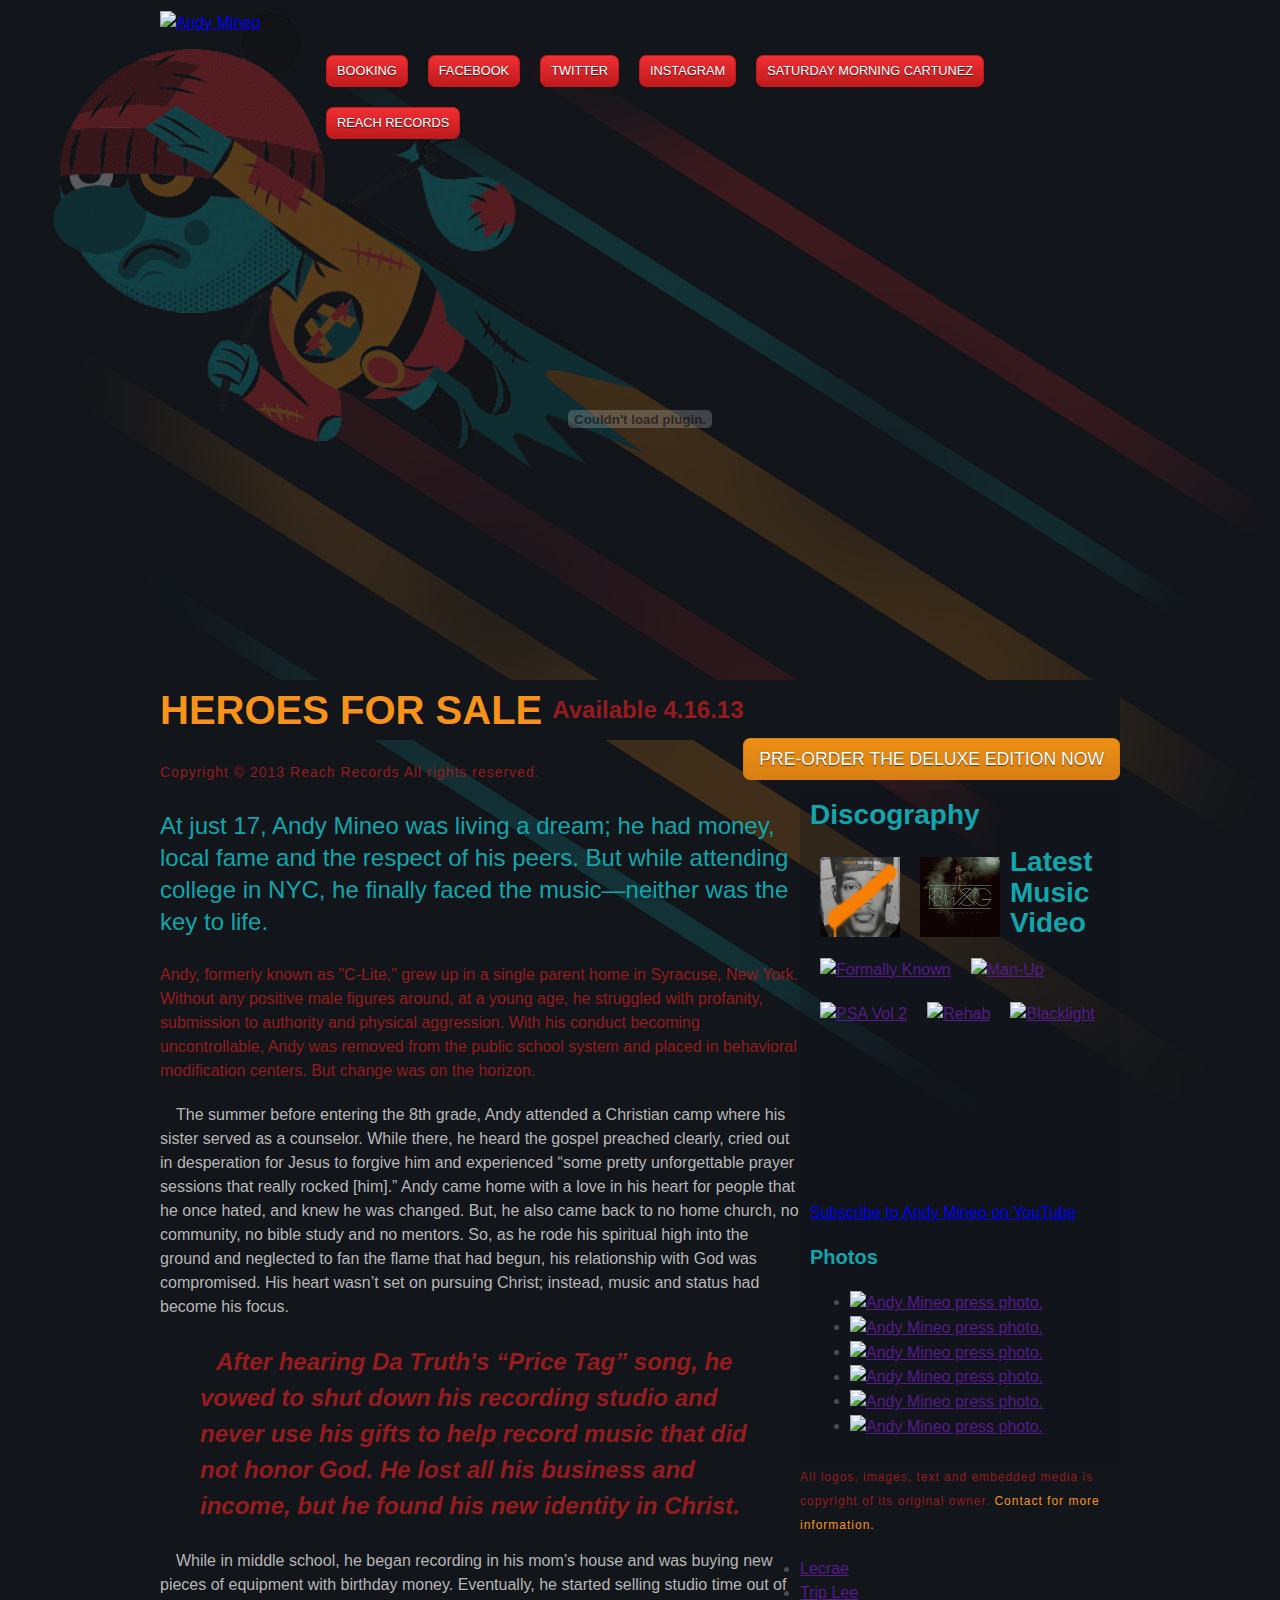
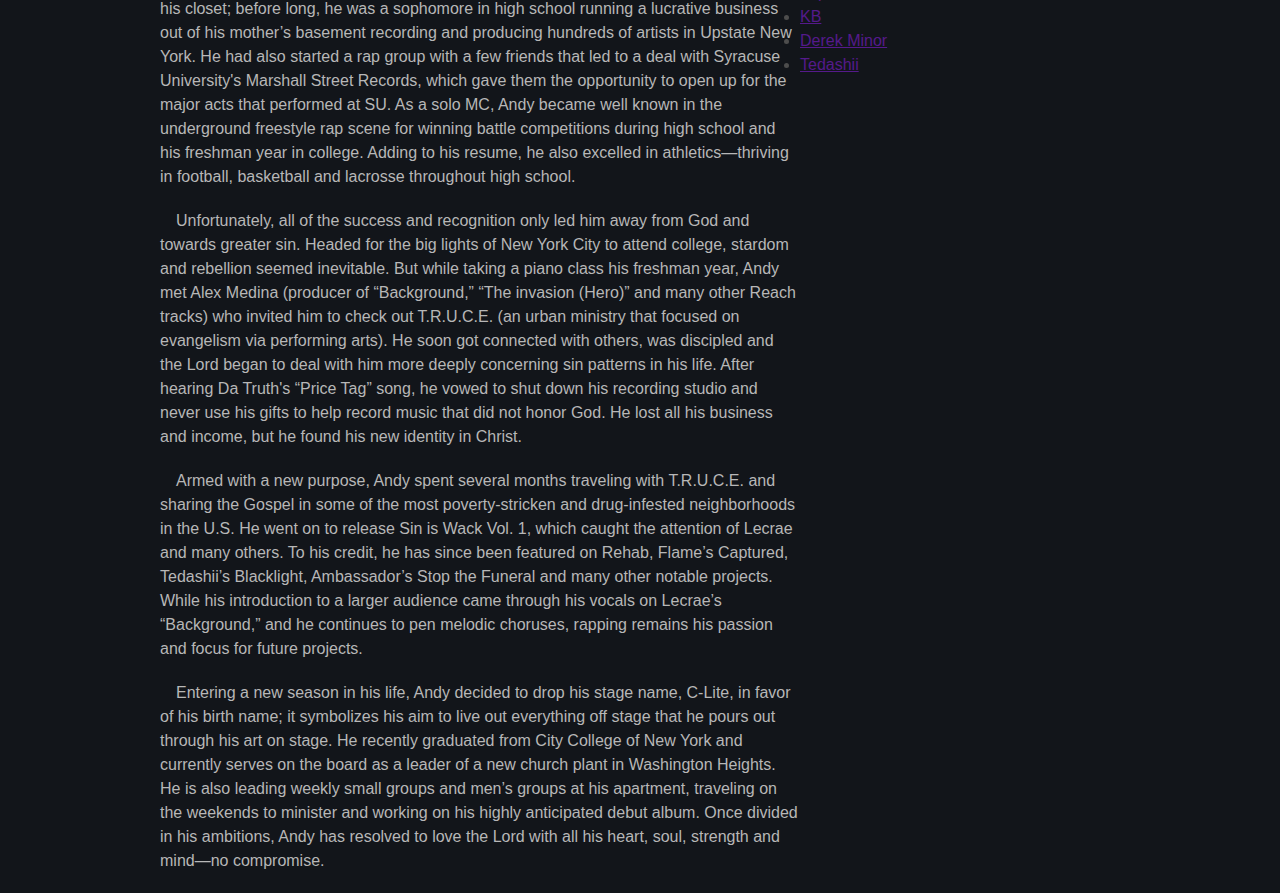
==== index.html @ e33ee9c9 "Shrank discography IMG size to 80px" ====
<!DOCTYPE html>
    <head lang="en">
        <meta charset="utf-8">
        <title>Heroes For Sale - Pre-Order Now</title>
        <meta name="description" content="Andy Mineo's debut album 'Heroes For Sale' drops April 16, and you can pre-order now.">
        <link rel="stylesheet" href="css/normalize.css">
        <link rel="stylesheet" href="css/main.css">
    </head>
    <body>
    <div id="mainContent">
    	<header>
    		<a href="#" title="Andy Mineo x Heroes For Sale" class="logo"><img src="images/hero-shield-logo.png" width="150px" height="112px" alt="Andy Mineo" /></a>
    		<nav>
    			<ul>
    				<li><a href="" title="">Booking</a></li>
    				<li><a href="" title="">Facebook</a></li>
    				<li><a href="" title="">Twitter</a></li>
    				<li><a href="" title="">Instagram</a></li> 
    				<li><a href="" title="">Saturday Morning Cartunez</a></li>
    				<li><a href="" title="">Reach Records</a></li>
    			</ul>
    		</nav>
    	</header>
    	<div id="promoVid">
    		<object width="960" height="540"><param name="movie" value="http://www.youtube.com/v/auCExCrD9qk?hl=en_US&amp;version=3&amp;rel=0"></param><param name="allowFullScreen" value="true"></param><param name="allowscriptaccess" value="always"></param><embed src="http://www.youtube.com/v/auCExCrD9qk?hl=en_US&amp;version=3&amp;rel=0" type="application/x-shockwave-flash" width="960" height="540" allowscriptaccess="always" allowfullscreen="true"></embed></object>
    	</div>
    	<section id="buyNow">
    		<h1>Heroes For Sale</h1>
    		<h4>Available 4.16.13</h4>
    		<aside id="cta">
    			<a href="#" title="Pre-order Now">Pre-order the Deluxe Edition Now</a>	
    		</aside>
    	</section>
    	<article id="bodyContent">
    		<aside><p class="intro">At just 17, Andy Mineo was living a dream; he had money, local fame and the respect of his peers. But while attending college in NYC, he finally faced the music—neither was the key to life.</p></aside>
    		<p class="first">Andy, formerly known as "C-Lite," grew up in a single parent home in Syracuse, New York. Without any positive male figures around, at a young age, he struggled with profanity, submission to authority and physical aggression. With his conduct becoming uncontrollable, Andy was removed from the public school system and placed in behavioral modification centers. But change was on the horizon.</p>
    		<p>The summer before entering the 8th grade, Andy attended a Christian camp where his sister served as a counselor.  While there, he heard the gospel preached clearly, cried out in desperation for Jesus to forgive him and experienced “some pretty unforgettable prayer sessions that really rocked [him].” Andy came home with a love in his heart for people that he once hated, and knew he was changed. But, he also came back to no home church, no community, no bible study and no mentors. So, as he rode his spiritual high into the ground and neglected to fan the flame that had begun, his relationship with God was compromised.  His heart wasn’t set on pursuing Christ; instead, music and status had become his focus.</p>
    		<aside><blockquote>After hearing Da Truth's “Price Tag” song, he vowed to shut down his recording studio and never use his gifts to help record music that did not honor God. He lost all his business and income, but he found his new identity in Christ.</blockquote></aside>
    		<p>While in middle school, he began recording in his mom’s house and was buying new pieces of equipment with birthday money. Eventually, he started selling studio time out of his closet; before long, he was a sophomore in high school running a lucrative business out of his mother’s basement recording and producing hundreds of artists in Upstate New York. He had also started a rap group with a few friends that led to a deal with Syracuse University's Marshall Street Records, which gave them the opportunity to open up for the major acts that performed at SU. As a solo MC, Andy became well known in the underground freestyle rap scene for winning battle competitions during high school and his freshman year in college. Adding to his resume, he also excelled in athletics—thriving in football, basketball and lacrosse throughout high school.</p>
    		<p>Unfortunately, all of the success and recognition only led him away from God and towards greater sin. Headed for the big lights of New York City to attend college, stardom and rebellion seemed inevitable. But while taking a piano class his freshman year, Andy met Alex Medina (producer of “Background,” “The invasion (Hero)” and many other Reach tracks) who invited him to check out T.R.U.C.E. (an urban ministry that focused on evangelism via performing arts). He soon got connected with others, was discipled and the Lord began to deal with him more deeply concerning sin patterns in his life. After hearing Da Truth's “Price Tag” song, he vowed to shut down his recording studio and never use his gifts to help record music that did not honor God. He lost all his business and income, but he found his new identity in Christ.</p>
    		<p>Armed with a new purpose, Andy spent several months traveling with T.R.U.C.E. and sharing the Gospel in some of the most poverty-stricken and drug-infested neighborhoods in the U.S. He went on to release Sin is Wack Vol. 1, which caught the attention of Lecrae and many others. To his credit, he has since been featured on Rehab, Flame’s Captured, Tedashii’s Blacklight, Ambassador’s Stop the Funeral and many other notable projects. While his introduction to a larger audience came through his vocals on Lecrae’s “Background,” and he continues to pen melodic choruses, rapping remains his passion and focus for future projects.</p>
    		<p>Entering a new season in his life, Andy decided to drop his stage name, C-Lite, in favor of his birth name; it symbolizes his aim to live out everything off stage that he pours out through his art on stage. He recently graduated from City College of New York and currently serves on the board as a leader of a new church plant in Washington Heights. He is also leading weekly small groups and men’s groups at his apartment, traveling on the weekends to minister and working on his highly anticipated debut album. Once divided in his ambitions, Andy has resolved to love the Lord with all his heart, soul, strength and mind—no compromise.</p>
    	</article>
    	<aside id="sidebar">
    		<div id="discography">
    			<h3>Discography</h3>
				<ul>
					<li><a href="" title=""><img src="images/disco/good-life-trip-lee.jpg" alt="The Good Life" title="Trip Lee - The Good Life" width="80" /></a></li>
					<li><a href="" title=""><img src="images/disco/weight-glory-kb.jpg" alt="Weight &amp; Glory" title="KB - Weight &amp; Glory" width="80" /></a></li>
					<li><a href="" title=""><img src="images/disco/formally-known-andy-mineo.jpg" alt="Formally Known" title="Andy Mineo - Formally Known" width="80" /></a></li>
					<li><a href="" title=""><img src="images/disco/manup-116.jpg" alt="Man-Up" title="116 - Man-Up" width="80" /></a></li>
					<li><a href="" title=""><img src="images/disco/psa2-pro.jpg" alt="PSA Vol 2" title="PRo - PSA Vol 2" width="80" /></a></li>
					<li><a href="" title=""><img src="images/disco/rehab-deluxe-lecrae.jpg" alt="Rehab" title="Lecrae - Rehab" width="80" /></a></li>
					<li><a href="" title=""><img src="images/disco/tedashii-blacklight.jpg" alt="Blacklight" title="Tedashii - Blacklight" width="80" /></a></li>
				</ul>
    		</div>
    		<div id="videos">
    			<h3>Latest Music Video</h3>
					<iframe width="280" height="158" src="http://www.youtube.com/embed/qfmy4j5D5Tc?rel=0" frameborder="0" allowfullscreen></iframe>
				<a href="#" title="Subscribe to Andy Mineo on YouTube">Subscribe to Andy Mineo on YouTube</a>
    		</div>
    		<div id="gallery">
    			<h5>Photos</h5>
				<ul>
					<li><a href="" title=""><img src="images/photos/andy-mineo-001.jpg" alt="Andy Mineo press photo." title="Andy Mineo press photo." width="100" /></a></li>
					<li><a href="" title=""><img src="images/photos/andy-mineo-002.jpg" alt="Andy Mineo press photo." title="Andy Mineo press photo." width="100" /></a></li>
					<li><a href="" title=""><img src="images/photos/andy-mineo-003.jpg" alt="Andy Mineo press photo." title="Andy Mineo press photo." width="100" /></a></li>
					<li><a href="" title=""><img src="images/photos/andy-mineo-004.jpg" alt="Andy Mineo press photo." title="Andy Mineo press photo." width="100" /></a></li>
					<li><a href="" title=""><img src="images/photos/andy-mineo-005.jpg" alt="Andy Mineo press photo." title="Andy Mineo press photo." width="100" /></a></li>
					<li><a href="" title=""><img src="images/photos/andy-mineo-006.jpg" alt="Andy Mineo press photo." title="Andy Mineo press photo." width="100" /></a></li>
				</ul>
    		</div>
    	</aside>
    	<footer>
    		<p class="footer">Copyright &copy; 2013 Reach Records All rights reserved.</p>
    		<p class="footer credits">All logos, images, text and embedded media is copyright of its original owner. <a href="" title="">Contact for more information.</a></p>
    		<aside id="labelmates">
    			<ul>
    				<li><a href="" title="">Lecrae</a></li>
    				<li><a href="" title="">Trip Lee</a></li>
    				<li><a href="" title="">KB</a></li>
    				<li><a href="" title="">Derek Minor</a></li>
    				<li><a href="" title="">Tedashii</a></li>
    			</ul>
    		</aside>
    	</footer>
    </div>
    </body>
</html>
---- css/main.css ----
/*
 * HTML5 Boilerplate
 *
 * What follows is the result of much research on cross-browser styling.
 * Credit left inline and big thanks to Nicolas Gallagher, Jonathan Neal,
 * Kroc Camen, and the H5BP dev community and team.
 */

/* ==========================================================================
   Base styles: opinionated defaults
   ========================================================================== */

html,
button,
input,
select,
textarea {
    color: #222;
}

body {
    font-size: 1em;
    line-height: 1.4;
}

/*
 * Remove text-shadow in selection highlight: h5bp.com/i
 * These selection declarations have to be separate.
 * Customize the background color to match your design.
 */

::-moz-selection {
    background: #f79319;
    color: #fff;
    text-shadow: none;
}

::selection {
    background: #f79319;
    color: #fff;
    text-shadow: none;
}

/*
 * A better looking default horizontal rule
 */

hr {
    display: block;
    height: 1px;
    border: 0;
    border-top: 1px solid #ccc;
    margin: 1em 0;
    padding: 0;
}

/*
 * Remove the gap between images and the bottom of their containers: h5bp.com/i/440
 */

img {
    vertical-align: middle;
}

/*
 * Remove default fieldset styles.
 */

fieldset {
    border: 0;
    margin: 0;
    padding: 0;
}

/*
 * Allow only vertical resizing of textareas.
 */

textarea {
    resize: vertical;
}

/* ==========================================================================
   Chrome Frame prompt
   ========================================================================== */

.chromeframe {
    margin: 0.2em 0;
    background: #ccc;
    color: #000;
    padding: 0.2em 0;
}

/* ==========================================================================
   Author's custom styles
   ========================================================================== */

@import url(http://fonts.googleapis.com/css?family=Open+Sans:600italic,400,800,300,600,700);

/* ==========================================================================
   Main Styles (Body, H1, H2, H3, etc...)
   ========================================================================== */
   
body {
	font: normal 400 16px/24px 'Open Sans', Verdana, Arial, Helvetica, sans-serif;
    background: #12151a url('../images/bg.jpg') no-repeat left top;
    color: #4D4D4D;
}

blockquote {
    margin-bottom: 25px;
    margin-top: 25px;
    font-size: 24px;
    line-height: 36px;
    font-style: italic;
    font-weight: 600;
    text-align: left;
    text-indent: 16px;
    color: #941C1e;
}

h1 {
    font-size: 2.5em;
    line-height: 1.5em;
    margin-bottom: 20px;
    font-style: normal;
    font-weight: 800;
    text-transform: uppercase;
    color: #f79319;
    text-shadow: 0px 1px 1px rgba(0, 0, 0, 0.25);
}

h2 {
    margin-top: 20px;
    margin-bottom: 20px;
    font-size: 2em;
    line-height: 1.25em;
    letter-spacing: 0px;
    font-weight: 600;
    font-style: normal;
    color: #11a6ac;
}

h3 {
    font-style: normal;
    font-weight: 600;
    color: #11a6ac;
    font-size: 1.75em;
    line-height: 1.1em;
    margin-top: 20px;
    margin-bottom: 20px;
}

h4 {
    font-size: 1.5em;
    line-height: 1.5em;
    color: #11a6ac;
    font-weight: 600;
    font-style: normal;
}

h5 {
    font-weight: 600;
    font-style: normal;
    font-size: 1.25em;
    line-height: 1.25em;
    color: #11a6ac;
    margin-top: 20px;
    margin-bottom: 20px;
}

h6 {
    color: #11a6ac;
    font-size: 1.1em;
    line-height: 1.1em;
    margin-top: 20px;
    margin-bottom: 20px;
    font-weight: 600;
    font-style: normal;
}

p {
    margin-bottom: 20px;
    text-indent: 16px;
    font-style: normal;
    font-weight: 400;
    line-height: 24px;
    color: #b7b7b7;
    margin-top: 20px;
}

p a:link {
    text-decoration: none;
    color: #f79319;
}

p a:visited {
    color: #f79319;
}

p a:hover {
    color: #11a6ac;
}

p.intro {
    text-indent: 0px;
    margin-bottom: 25px;
    line-height: 32px;
    font-size: 24px;
    font-style: normal;
    font-weight: 300;
    letter-spacing: 0px;
    color: #11a6ac;
}

p.first {
    text-indent: 0px;
    font-style: normal;
    font-weight: 400;
    line-height: 24px;
    color: #941C1e;
}

p.footer {
    text-indent: 0px;
    margin-bottom: 20px;
    font-size: 14px;
    letter-spacing: 1px;
    color: #941C1e;
    font-style: normal;
    font-weight: 300;
}

p.credits {
	font-size: 12px;
}

/* ==========================================================================
   Header
   ========================================================================== */

header {
	height: 120px;
	padding: 10px 0;
}

.logo {
	width: 156px;
	height: 120px;
	display: block;
	float: left;
}

/* ==========================================================================
   Navigation
   ========================================================================== */

nav {
	font-size: .8em;
	display: block;
}

nav ul {
	margin: 35px 0;
}

nav li {
	float: left;
	margin: 10px;
	background: #000;
	border-radius: 7px;
}

nav li a {
	color: #fff;
	text-decoration: none;	
	text-transform: uppercase;
	text-shadow: 0px 1px 1px rgba(0, 0, 0, 0.6);
	display: block;
	height: 30px;
	line-height: 30px;
	text-align: center;
	padding: 0 10px;
	border: 1px solid #bf1a1d;
	-webkit-border-radius: 7px;
	-moz-border-radius: 7px;
	border-radius: 7px;
	background: #f02f34; /* Old browsers */
	background: -moz-linear-gradient(top,  #f02f34 0%, #bf1a1d 100%); /* FF3.6+ */
	background: -webkit-gradient(linear, left top, left bottom, color-stop(0%,#f02f34), color-stop(100%,#bf1a1d)); /* Chrome,Safari4+ */
	background: -webkit-linear-gradient(top,  #f02f34 0%,#bf1a1d 100%); /* Chrome10+,Safari5.1+ */
	background: -o-linear-gradient(top,  #f02f34 0%,#bf1a1d 100%); /* Opera 11.10+ */
	background: -ms-linear-gradient(top,  #f02f34 0%,#bf1a1d 100%); /* IE10+ */
	background: linear-gradient(to bottom,  #f02f34 0%,#bf1a1d 100%); /* W3C */
	filter: progid:DXImageTransform.Microsoft.gradient( startColorstr='#f02f34', endColorstr='#bf1a1d',GradientType=0 ); /* IE6-9 */

}

nav li a:hover {
	text-shadow: 0px -1px 1px rgba(0, 0, 0, 0.6);
	background: #bf1a1d; /* Old browsers */
	background: -moz-linear-gradient(top,  #bf1a1d 0%, #f02f34 100%); /* FF3.6+ */
	background: -webkit-gradient(linear, left top, left bottom, color-stop(0%,#bf1a1d), color-stop(100%,#f02f34)); /* Chrome,Safari4+ */
	background: -webkit-linear-gradient(top,  #bf1a1d 0%,#f02f34 100%); /* Chrome10+,Safari5.1+ */
	background: -o-linear-gradient(top,  #bf1a1d 0%,#f02f34 100%); /* Opera 11.10+ */
	background: -ms-linear-gradient(top,  #bf1a1d 0%,#f02f34 100%); /* IE10+ */
	background: linear-gradient(to bottom,  #bf1a1d 0%,#f02f34 100%); /* W3C */
	filter: progid:DXImageTransform.Microsoft.gradient( startColorstr='#bf1a1d', endColorstr='#f02f34',GradientType=0 ); /* IE6-9 */
}

/* ==========================================================================
   Body Content
   ========================================================================== */

#promoVid {
	width: 960px;
	height: 540px;
}

#mainContent {
	width: 960px;
	margin: auto;
}

#buyNow {
	width: 960px;
	position: relative;
	height: 60px;
	background: #12151a;
}

#buyNow h1 {
    display: block;
	position: relative;
	float: left;
	margin: 0;
}

#buyNow h4 {
    display: inline-block;
	position: relative;
	color: #941C1e;
	line-height: 1.5em;
	margin: 12px 0 0 10px;
}

#cta {
	display: inline-block;
	float: right;
	margin: 10px 0;
}

#cta a {
	color: #fff;
	font-size: 1.1em;
	text-decoration: none;
	text-transform: uppercase;
	text-shadow: 0px 1px 1px rgba(0, 0, 0, 0.6);
	display: block;
	height: 30px;
	line-height: 30px;
	text-align: center;
	padding: 5px 15px;
	border: 1px solid #d87f13;
	-webkit-border-radius: 7px;
	-moz-border-radius: 7px;
	border-radius: 7px;
	background: #ed8f15; /* Old browsers */
	background: -moz-linear-gradient(top,  #ed8f15 0%, #d87f13 100%); /* FF3.6+ */
	background: -webkit-gradient(linear, left top, left bottom, color-stop(0%,#ed8f15), color-stop(100%,#d87f13)); /* Chrome,Safari4+ */
	background: -webkit-linear-gradient(top,  #ed8f15 0%,#d87f13 100%); /* Chrome10+,Safari5.1+ */
	background: -o-linear-gradient(top,  #ed8f15 0%,#d87f13 100%); /* Opera 11.10+ */
	background: -ms-linear-gradient(top,  #ed8f15 0%,#d87f13 100%); /* IE10+ */
	background: linear-gradient(to bottom,  #ed8f15 0%,#d87f13 100%); /* W3C */
	filter: progid:DXImageTransform.Microsoft.gradient( startColorstr='#ed8f15', endColorstr='#d87f13',GradientType=0 ); /* IE6-9 */
}

#cta a:hover {
	text-shadow: 0px -1px 1px rgba(0, 0, 0, 0.6);
	background: #d87f13; /* Old browsers */
	background: -moz-linear-gradient(top,  #d87f13 0%, #ed8f15 100%); /* FF3.6+ */
	background: -webkit-gradient(linear, left top, left bottom, color-stop(0%,#d87f13), color-stop(100%,#ed8f15)); /* Chrome,Safari4+ */
	background: -webkit-linear-gradient(top,  #d87f13 0%,#ed8f15 100%); /* Chrome10+,Safari5.1+ */
	background: -o-linear-gradient(top,  #d87f13 0%,#ed8f15 100%); /* Opera 11.10+ */
	background: -ms-linear-gradient(top,  #d87f13 0%,#ed8f15 100%); /* IE10+ */
	background: linear-gradient(to bottom,  #d87f13 0%,#ed8f15 100%); /* W3C */
	filter: progid:DXImageTransform.Microsoft.gradient( startColorstr='#d87f13', endColorstr='#ed8f15',GradientType=0 ); /* IE6-9 */
}

#bodyContent {
	width: 640px;
	float: left;
}

#sidebar {
	width: 300px;
float: right;
background: rgba(18, 21, 26, 0.3);
padding: 10px;
position: relative;
}

#sidebar h3 {
margin: 0;
}

#discography ul {
padding: 0;
}

#discography li {
list-style-type: none;
float: left;
padding: 10px;
}

/* ==========================================================================
   Footer
   ========================================================================== */
   
   

/* ==========================================================================
   Helper classes
   ========================================================================== */

/*
 * Image replacement
 */

.ir {
    background-color: transparent;
    border: 0;
    overflow: hidden;
    /* IE 6/7 fallback */
    *text-indent: -9999px;
}

.ir:before {
    content: "";
    display: block;
    width: 0;
    height: 100%;
}

/*
 * Hide from both screenreaders and browsers: h5bp.com/u
 */

.hidden {
    display: none !important;
    visibility: hidden;
}

/*
 * Hide only visually, but have it available for screenreaders: h5bp.com/v
 */

.visuallyhidden {
    border: 0;
    clip: rect(0 0 0 0);
    height: 1px;
    margin: -1px;
    overflow: hidden;
    padding: 0;
    position: absolute;
    width: 1px;
}

/*
 * Extends the .visuallyhidden class to allow the element to be focusable
 * when navigated to via the keyboard: h5bp.com/p
 */

.visuallyhidden.focusable:active,
.visuallyhidden.focusable:focus {
    clip: auto;
    height: auto;
    margin: 0;
    overflow: visible;
    position: static;
    width: auto;
}

/*
 * Hide visually and from screenreaders, but maintain layout
 */

.invisible {
    visibility: hidden;
}

/*
 * Clearfix: contain floats
 *
 * For modern browsers
 * 1. The space content is one way to avoid an Opera bug when the
 *    `contenteditable` attribute is included anywhere else in the document.
 *    Otherwise it causes space to appear at the top and bottom of elements
 *    that receive the `clearfix` class.
 * 2. The use of `table` rather than `block` is only necessary if using
 *    `:before` to contain the top-margins of child elements.
 */

.clearfix:before,
.clearfix:after {
    content: " "; /* 1 */
    display: table; /* 2 */
}

.clearfix:after {
    clear: both;
}

/*
 * For IE 6/7 only
 * Include this rule to trigger hasLayout and contain floats.
 */

.clearfix {
    *zoom: 1;
}

/* ==========================================================================
   EXAMPLE Media Queries for Responsive Design.
   Theses examples override the primary ('mobile first') styles.
   Modify as content requires.
   ========================================================================== */

@media only screen and (min-width: 35em) {
    /* Style adjustments for viewports that meet the condition */
}

@media only screen and (-webkit-min-device-pixel-ratio: 1.5),
       only screen and (min-resolution: 144dpi) {
    /* Style adjustments for high resolution devices */
}

/* ==========================================================================
   Print styles.
   Inlined to avoid required HTTP connection: h5bp.com/r
   ========================================================================== */

@media print {
    * {
        background: transparent !important;
        color: #000 !important; /* Black prints faster: h5bp.com/s */
        box-shadow: none !important;
        text-shadow: none !important;
    }

    a,
    a:visited {
        text-decoration: underline;
    }

    a[href]:after {
        content: " (" attr(href) ")";
    }

    abbr[title]:after {
        content: " (" attr(title) ")";
    }

    /*
     * Don't show links for images, or javascript/internal links
     */

    .ir a:after,
    a[href^="javascript:"]:after,
    a[href^="#"]:after {
        content: "";
    }

    pre,
    blockquote {
        border: 1px solid #999;
        page-break-inside: avoid;
    }

    thead {
        display: table-header-group; /* h5bp.com/t */
    }

    tr,
    img {
        page-break-inside: avoid;
    }

    img {
        max-width: 100% !important;
    }

    @page {
        margin: 0.5cm;
    }

    p,
    h2,
    h3 {
        orphans: 3;
        widows: 3;
    }

    h2,
    h3 {
        page-break-after: avoid;
    }
}
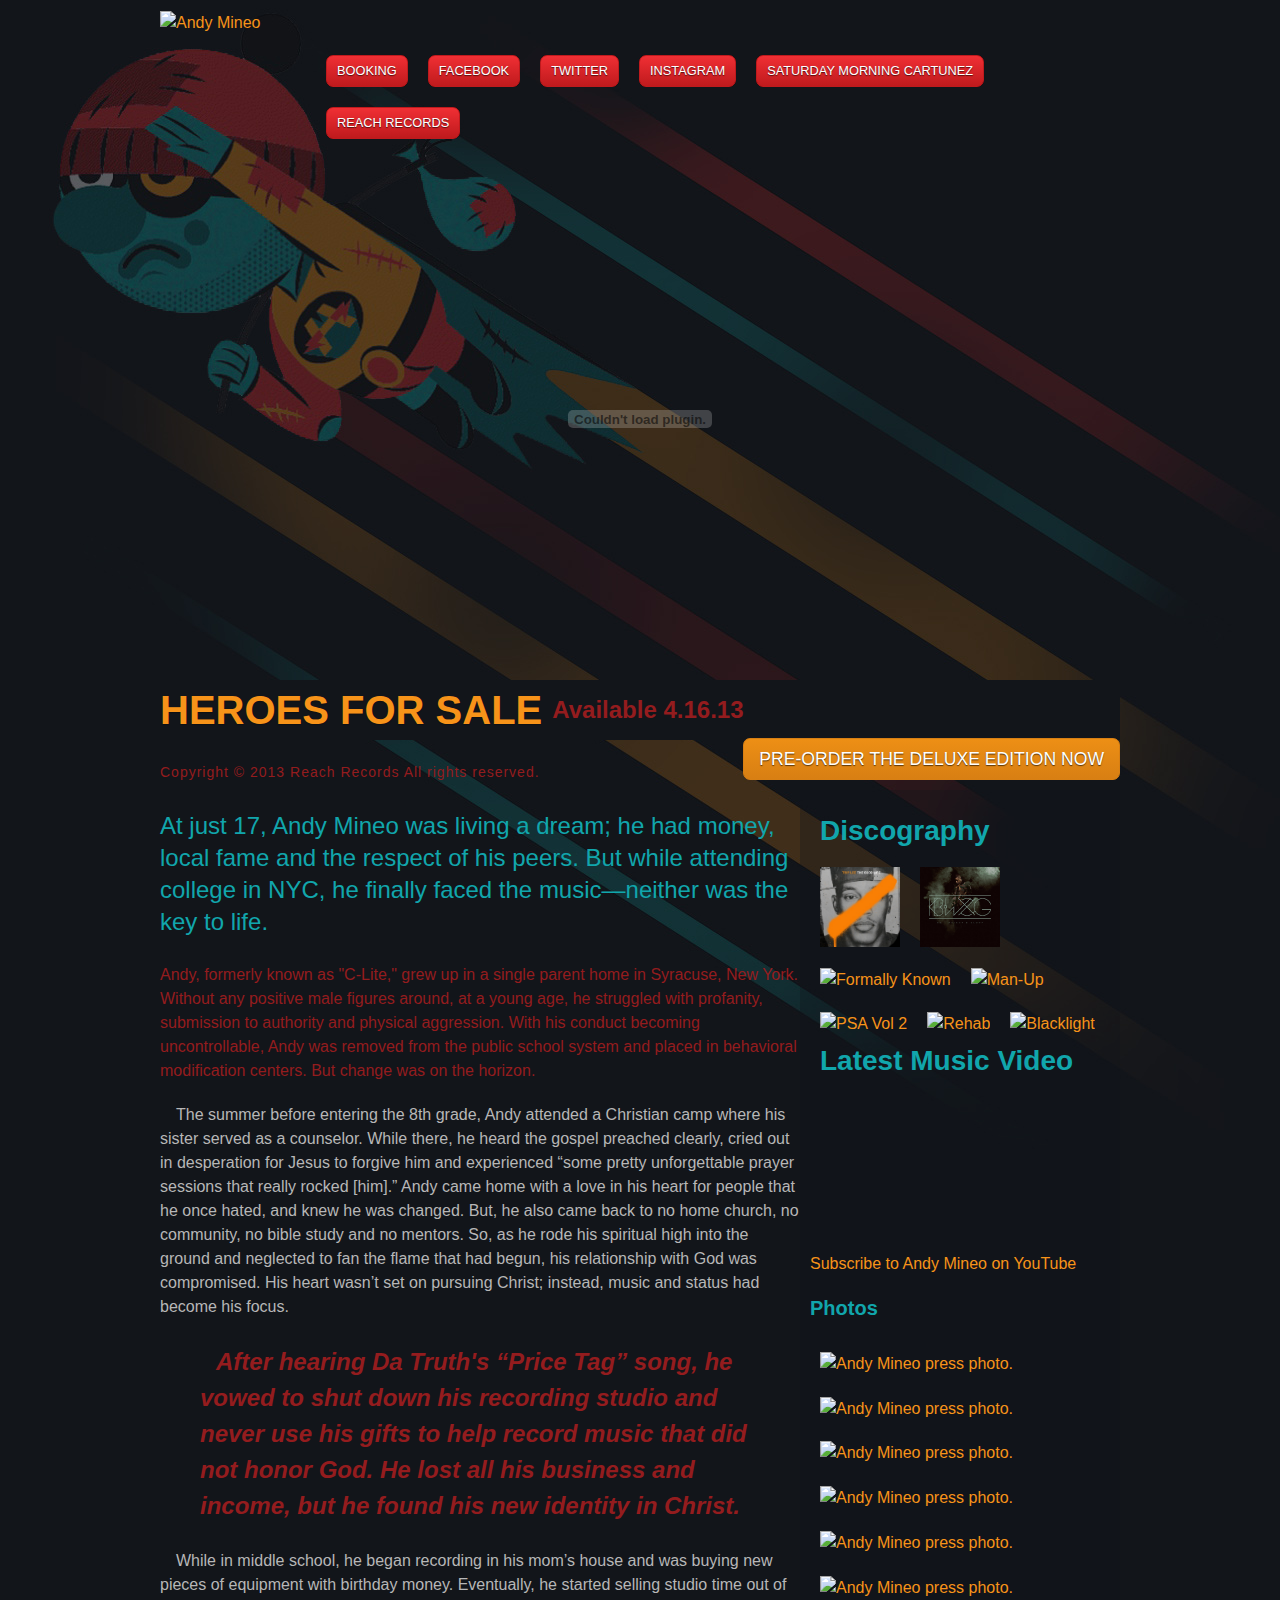
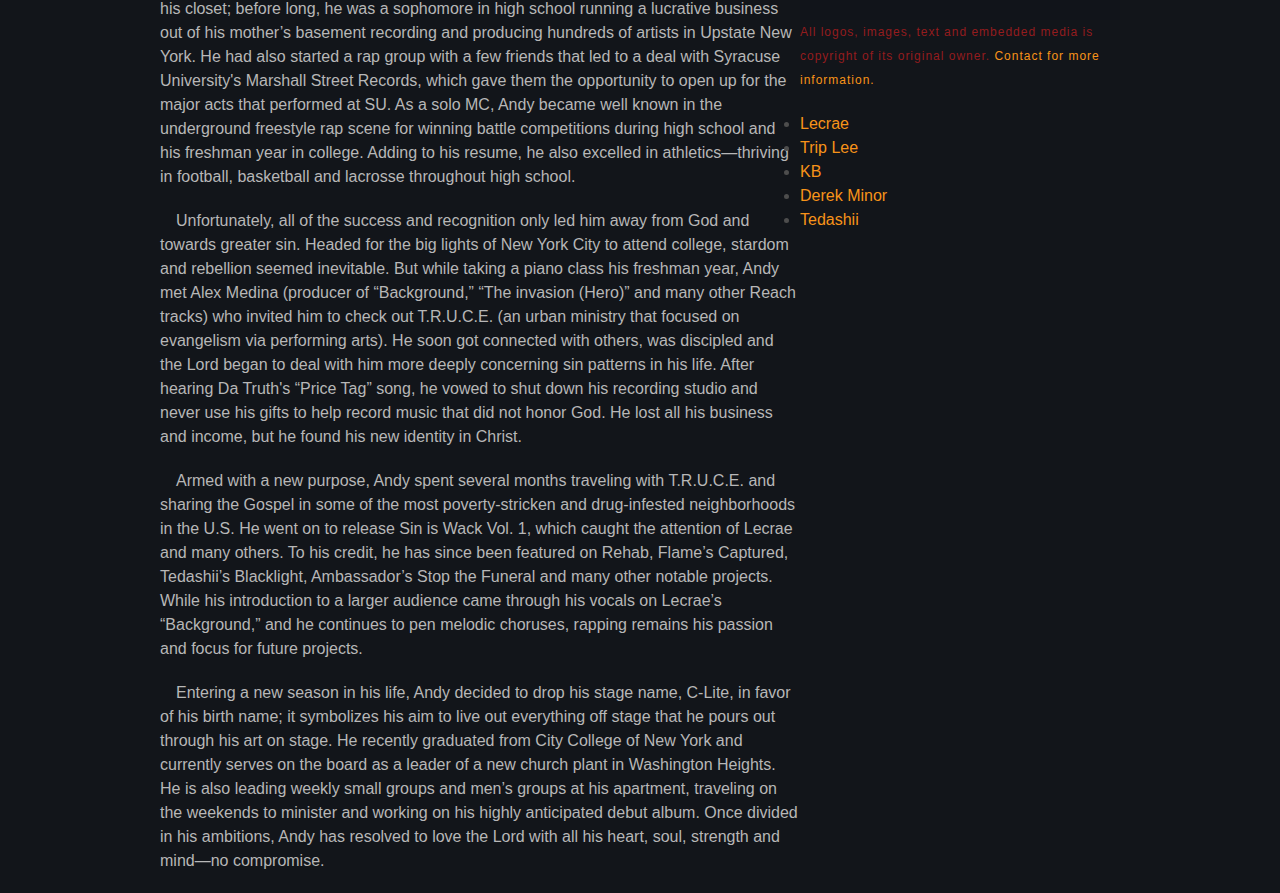
==== commit 0f68ce3f: "Enlarged gallery IMG size, styled UL, LI in sidebar" ====
--- a/index.html
+++ b/index.html
@@ -62,12 +62,12 @@
     		<div id="gallery">
     			<h5>Photos</h5>
 				<ul>
-					<li><a href="" title=""><img src="images/photos/andy-mineo-001.jpg" alt="Andy Mineo press photo." title="Andy Mineo press photo." width="100" /></a></li>
-					<li><a href="" title=""><img src="images/photos/andy-mineo-002.jpg" alt="Andy Mineo press photo." title="Andy Mineo press photo." width="100" /></a></li>
-					<li><a href="" title=""><img src="images/photos/andy-mineo-003.jpg" alt="Andy Mineo press photo." title="Andy Mineo press photo." width="100" /></a></li>
-					<li><a href="" title=""><img src="images/photos/andy-mineo-004.jpg" alt="Andy Mineo press photo." title="Andy Mineo press photo." width="100" /></a></li>
-					<li><a href="" title=""><img src="images/photos/andy-mineo-005.jpg" alt="Andy Mineo press photo." title="Andy Mineo press photo." width="100" /></a></li>
-					<li><a href="" title=""><img src="images/photos/andy-mineo-006.jpg" alt="Andy Mineo press photo." title="Andy Mineo press photo." width="100" /></a></li>
+					<li><a href="" title=""><img src="images/photos/andy-mineo-001.jpg" alt="Andy Mineo press photo." title="Andy Mineo press photo." width="120" /></a></li>
+					<li><a href="" title=""><img src="images/photos/andy-mineo-002.jpg" alt="Andy Mineo press photo." title="Andy Mineo press photo." width="120" /></a></li>
+					<li><a href="" title=""><img src="images/photos/andy-mineo-003.jpg" alt="Andy Mineo press photo." title="Andy Mineo press photo." width="120" /></a></li>
+					<li><a href="" title=""><img src="images/photos/andy-mineo-004.jpg" alt="Andy Mineo press photo." title="Andy Mineo press photo." width="120" /></a></li>
+					<li><a href="" title=""><img src="images/photos/andy-mineo-005.jpg" alt="Andy Mineo press photo." title="Andy Mineo press photo." width="120" /></a></li>
+					<li><a href="" title=""><img src="images/photos/andy-mineo-006.jpg" alt="Andy Mineo press photo." title="Andy Mineo press photo." width="120" /></a></li>
 				</ul>
     		</div>
     	</aside>
--- a/css/main.css
+++ b/css/main.css
@@ -189,16 +189,16 @@
     margin-top: 20px;
 }
 
-p a:link {
+a:link {
     text-decoration: none;
     color: #f79319;
 }
 
-p a:visited {
+a:visited {
     color: #f79319;
 }
 
-p a:hover {
+a:hover {
     color: #11a6ac;
 }
 
@@ -272,8 +272,7 @@
 }
 
 nav li a {
-	color: #fff;
-	text-decoration: none;	
+	color: #fff !important;
 	text-transform: uppercase;
 	text-shadow: 0px 1px 1px rgba(0, 0, 0, 0.6);
 	display: block;
@@ -401,7 +400,9 @@
 }
 
 #sidebar h3 {
-margin: 0;
+margin: 0 0 10px 10px;
+width: 280px;
+float: left;
 }
 
 #discography ul {
@@ -409,6 +410,17 @@
 }
 
 #discography li {
+list-style-type: none;
+float: left;
+padding: 10px;
+}
+
+#gallery ul {
+margin: auto;
+padding: 0;
+}
+
+#gallery li {
 list-style-type: none;
 float: left;
 padding: 10px;
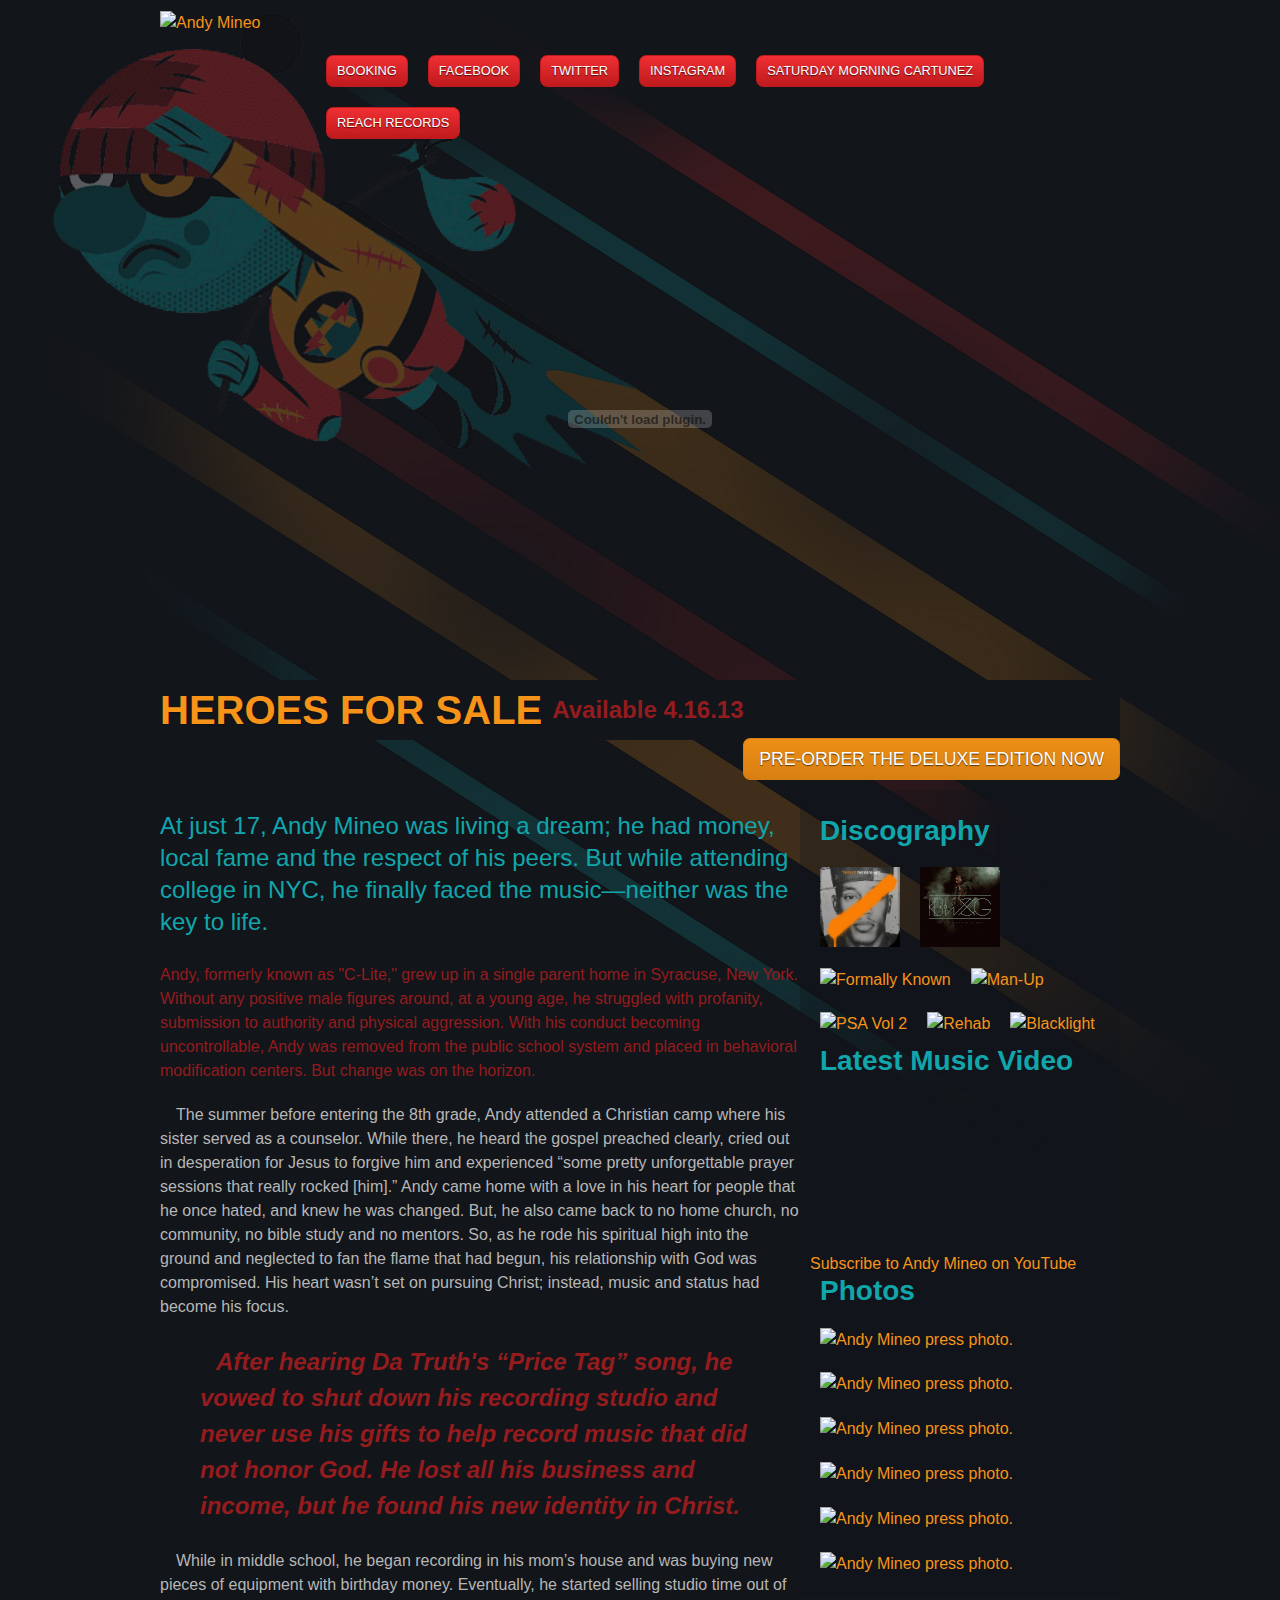
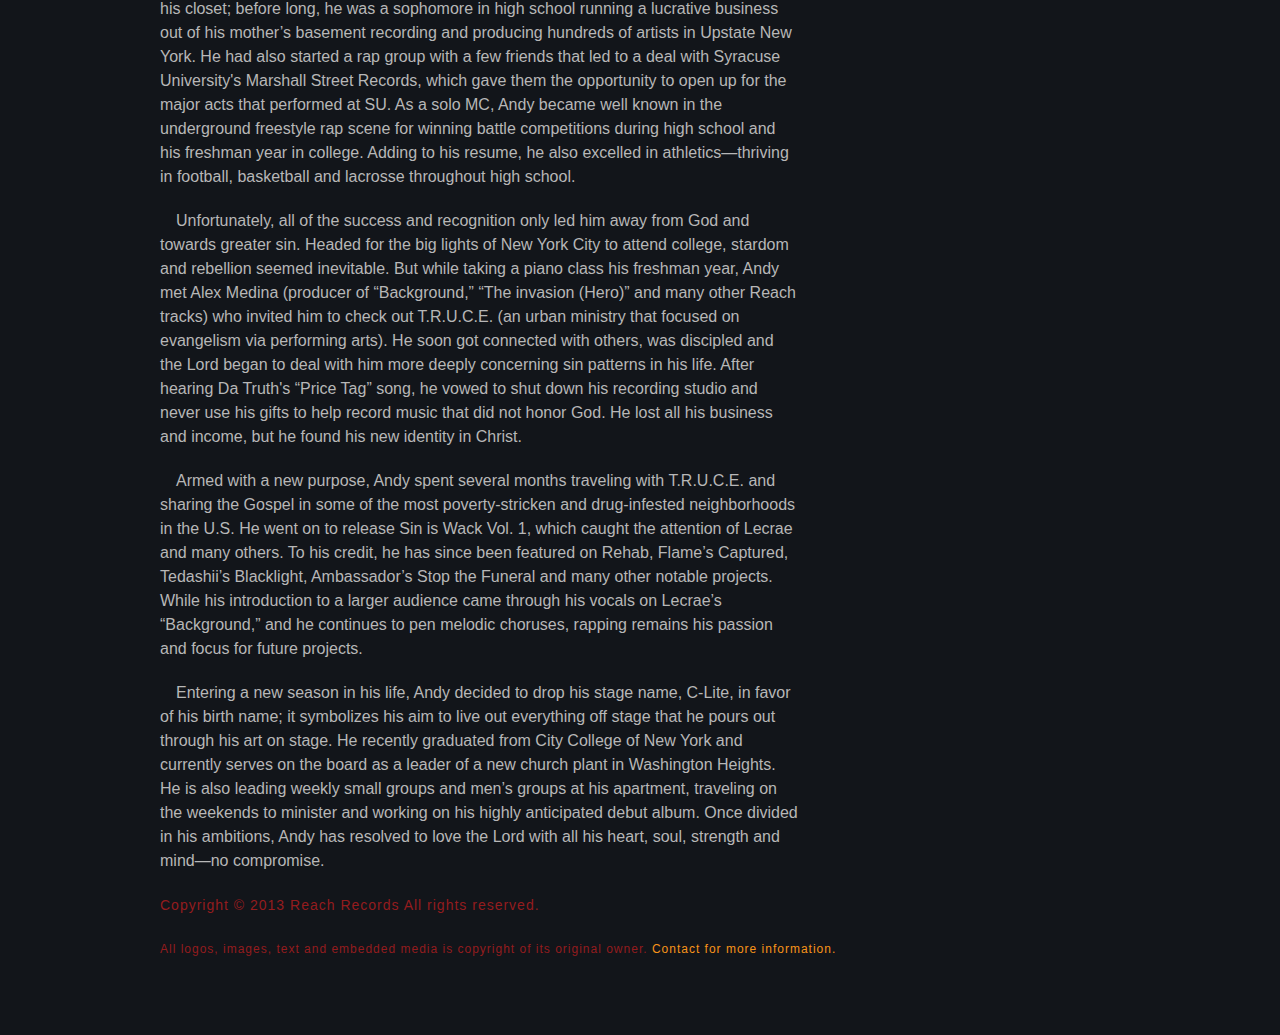
==== commit 10f3ff02: "CSS for Footer" ====
--- a/index.html
+++ b/index.html
@@ -60,7 +60,7 @@
 				<a href="#" title="Subscribe to Andy Mineo on YouTube">Subscribe to Andy Mineo on YouTube</a>
     		</div>
     		<div id="gallery">
-    			<h5>Photos</h5>
+    			<h3>Photos</h3>
 				<ul>
 					<li><a href="" title=""><img src="images/photos/andy-mineo-001.jpg" alt="Andy Mineo press photo." title="Andy Mineo press photo." width="120" /></a></li>
 					<li><a href="" title=""><img src="images/photos/andy-mineo-002.jpg" alt="Andy Mineo press photo." title="Andy Mineo press photo." width="120" /></a></li>
@@ -71,19 +71,13 @@
 				</ul>
     		</div>
     	</aside>
+    	<div class="push"></div>
+    	<div id="stickyFooter">
     	<footer>
     		<p class="footer">Copyright &copy; 2013 Reach Records All rights reserved.</p>
     		<p class="footer credits">All logos, images, text and embedded media is copyright of its original owner. <a href="" title="">Contact for more information.</a></p>
-    		<aside id="labelmates">
-    			<ul>
-    				<li><a href="" title="">Lecrae</a></li>
-    				<li><a href="" title="">Trip Lee</a></li>
-    				<li><a href="" title="">KB</a></li>
-    				<li><a href="" title="">Derek Minor</a></li>
-    				<li><a href="" title="">Tedashii</a></li>
-    			</ul>
-    		</aside>
     	</footer>
+    	</div>
     </div>
     </body>
 </html>
--- a/css/main.css
+++ b/css/main.css
@@ -223,7 +223,7 @@
 
 p.footer {
     text-indent: 0px;
-    margin-bottom: 20px;
+    margin-bottom: 0;
     font-size: 14px;
     letter-spacing: 1px;
     color: #941C1e;
@@ -393,44 +393,54 @@
 
 #sidebar {
 	width: 300px;
-float: right;
-background: rgba(18, 21, 26, 0.3);
-padding: 10px;
-position: relative;
+	float: right;
+	background: rgba(18, 21, 26, 0.3);
+	padding: 10px;
+	position: relative;
 }
 
 #sidebar h3 {
-margin: 0 0 10px 10px;
-width: 280px;
-float: left;
+	margin: 0 0 10px 10px;
+	width: 280px;
+	float: left;
 }
 
 #discography ul {
-padding: 0;
+	padding: 0;
 }
 
 #discography li {
-list-style-type: none;
-float: left;
-padding: 10px;
+	list-style-type: none;
+	float: left;
+	padding: 10px;
 }
 
 #gallery ul {
-margin: auto;
-padding: 0;
+	margin: auto;
+	padding: 0;
 }
 
 #gallery li {
-list-style-type: none;
-float: left;
-padding: 10px;
+	list-style-type: none;
+	float: left;
+	padding: 10px;
 }
 
 /* ==========================================================================
    Footer
    ========================================================================== */
-   
-   
+
+#stickyFooter {
+	min-height: 100%;
+	height: auto !important;
+	height: 100%;
+	margin: 0 auto -142px;
+}
+
+footer {
+	clear: both;
+	height: 142px;
+}
 
 /* ==========================================================================
    Helper classes
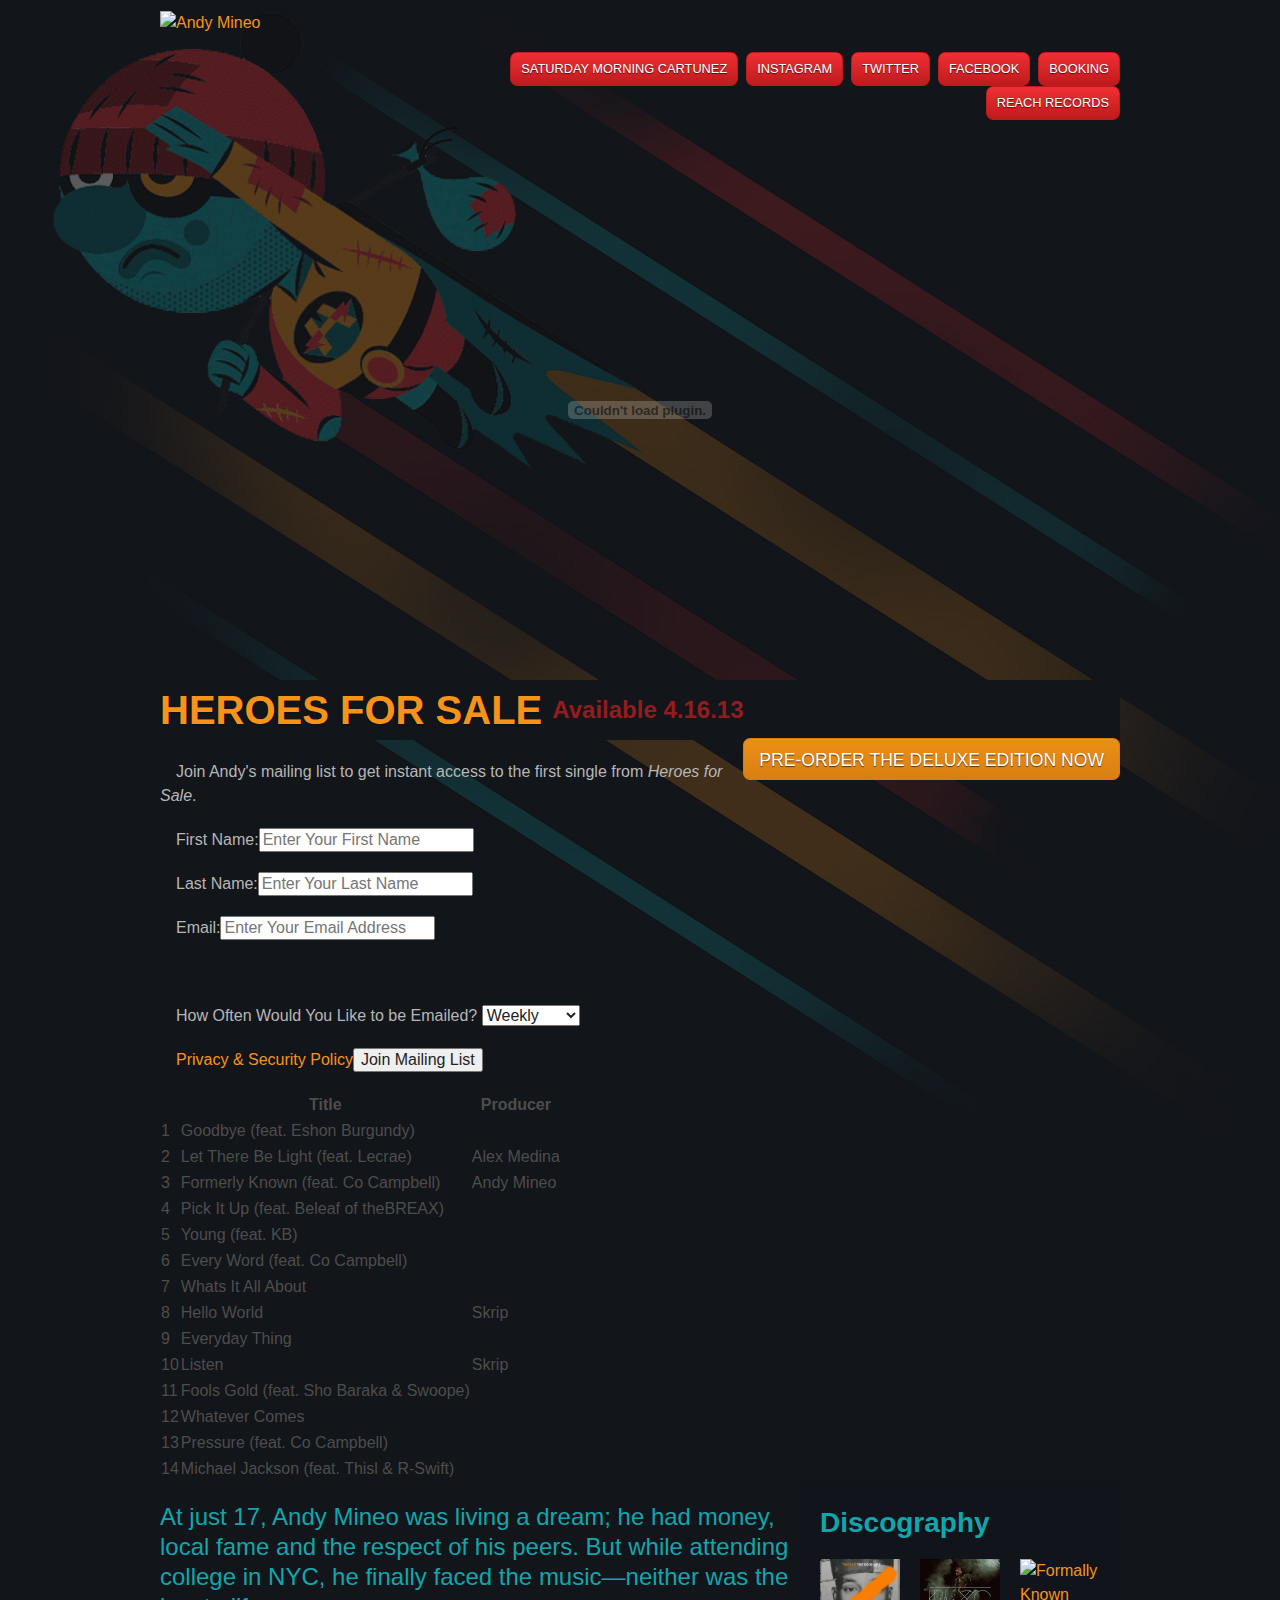
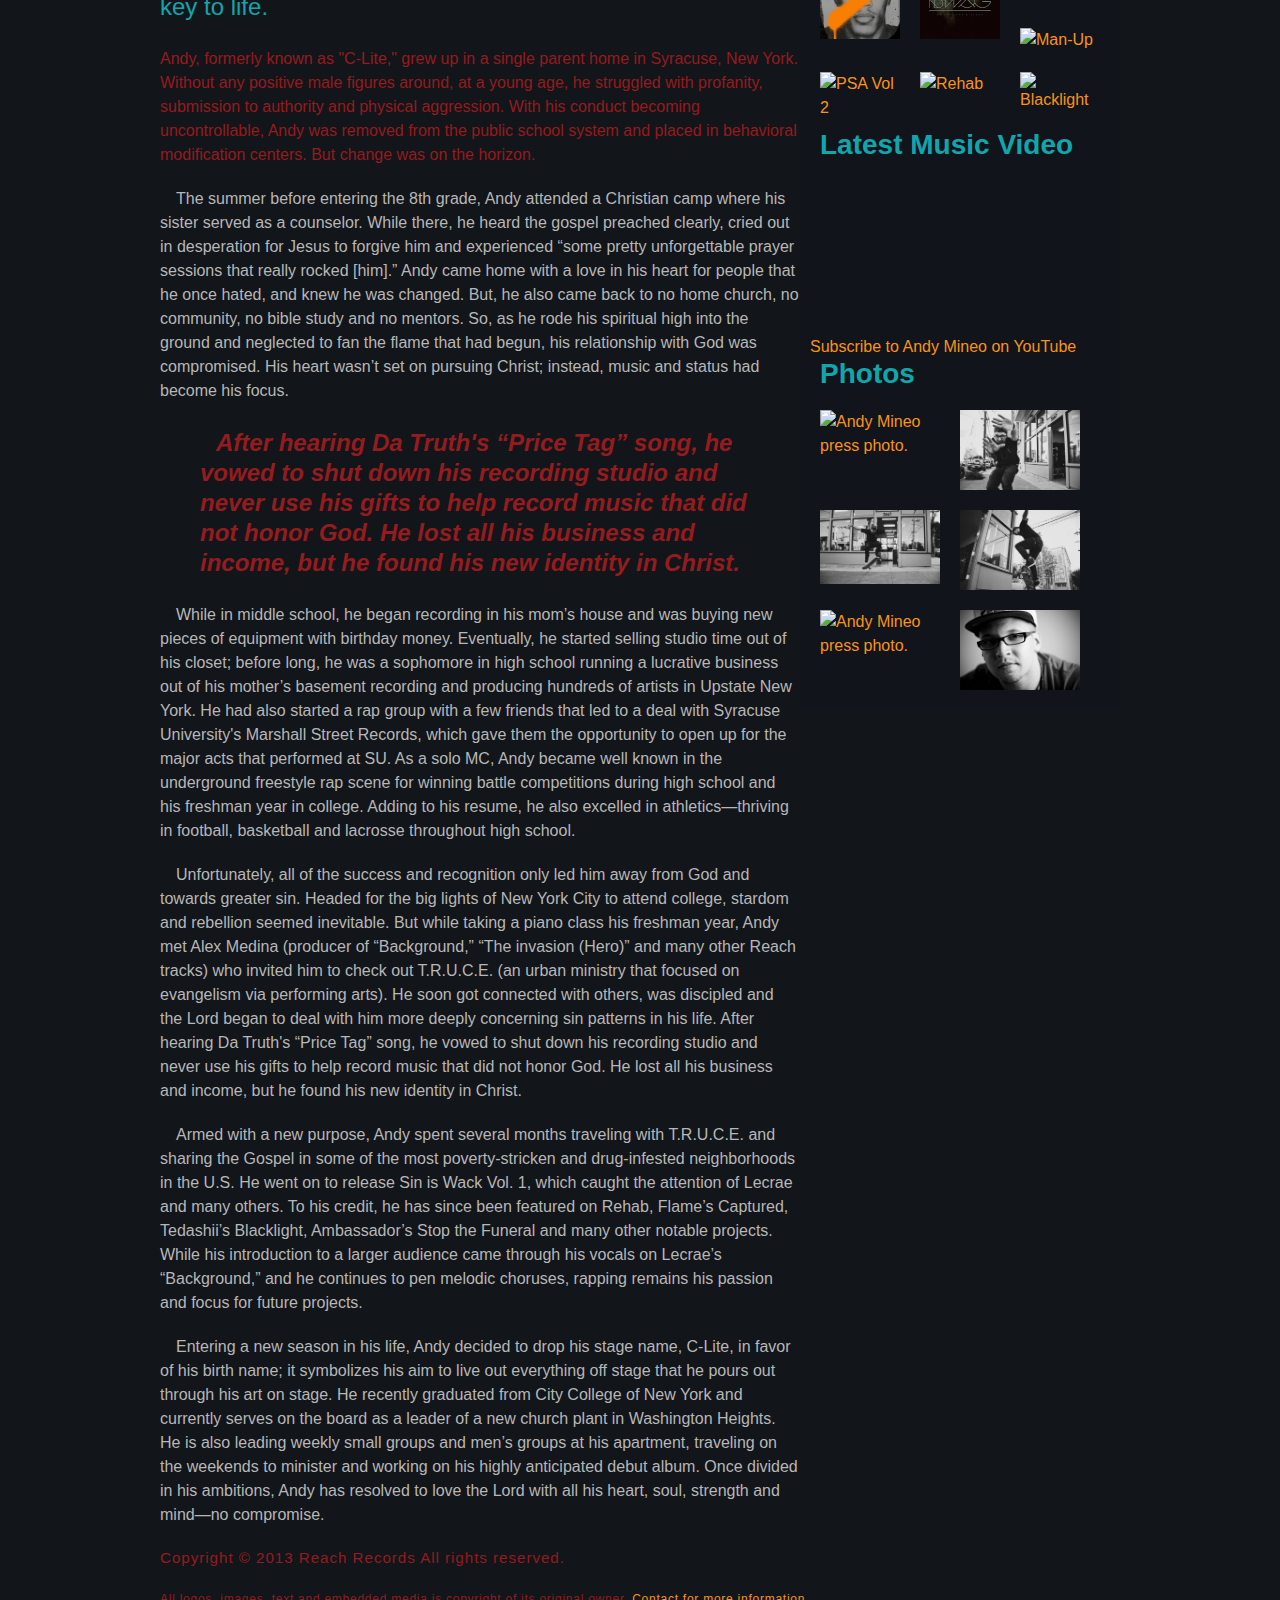
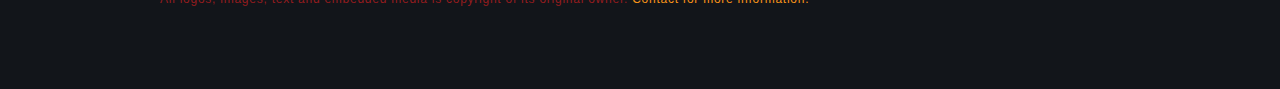
==== commit 63010e29: "Swapped YouTube video" ====
--- a/index.html
+++ b/index.html
@@ -5,11 +5,14 @@
         <meta name="description" content="Andy Mineo's debut album 'Heroes For Sale' drops April 16, and you can pre-order now.">
         <link rel="stylesheet" href="css/normalize.css">
         <link rel="stylesheet" href="css/main.css">
+        <meta name="viewport" content="width=device-width, initial-scale=1.0, maximum-scale=1.0">
     </head>
     <body>
     <div id="mainContent">
     	<header>
-    		<a href="#" title="Andy Mineo x Heroes For Sale" class="logo"><img src="images/hero-shield-logo.png" width="150px" height="112px" alt="Andy Mineo" /></a>
+    		<div id="logo">
+				<a href="#" title="Andy Mineo x Heroes For Sale"><img src="images/hero-shield-logo.png" alt="Andy Mineo" /></a>
+    		</div>
     		<nav>
     			<ul>
     				<li><a href="" title="">Booking</a></li>
@@ -22,7 +25,7 @@
     		</nav>
     	</header>
     	<div id="promoVid">
-    		<object width="960" height="540"><param name="movie" value="http://www.youtube.com/v/auCExCrD9qk?hl=en_US&amp;version=3&amp;rel=0"></param><param name="allowFullScreen" value="true"></param><param name="allowscriptaccess" value="always"></param><embed src="http://www.youtube.com/v/auCExCrD9qk?hl=en_US&amp;version=3&amp;rel=0" type="application/x-shockwave-flash" width="960" height="540" allowscriptaccess="always" allowfullscreen="true"></embed></object>
+    		<object width="960" height="540"><param name="movie" value="http://www.youtube.com/v/n8HDGF4xzmk?version=3&amp;hl=en_US&amp;rel=0"></param><param name="allowFullScreen" value="true"></param><param name="allowscriptaccess" value="always"></param><embed src="http://www.youtube.com/v/n8HDGF4xzmk?version=3&amp;hl=en_US&amp;rel=0" type="application/x-shockwave-flash" width="960" height="540" allowscriptaccess="always" allowfullscreen="true"></embed></object>
     	</div>
     	<section id="buyNow">
     		<h1>Heroes For Sale</h1>
@@ -30,6 +33,197 @@
     		<aside id="cta">
     			<a href="#" title="Pre-order Now">Pre-order the Deluxe Edition Now</a>	
     		</aside>
+    	</section>
+    	<section id="formList">
+    		<div id="signUpForm">
+    			<p>Join Andy's mailing list to get instant access to the first single from <em>Heroes for Sale</em>.</p>
+    			<form class="signUpForm" name="signUpForm" method="get" enctype="multipart/form-data" action="mailto:ericwizkidodom@gmail.com">
+					<p><label>First Name:</label><input id="first-name" class="required" name="first-name" type="text" placeholder="Enter Your First Name" /></p>
+					<p><label>Last Name:</label><input id="last-name"  class="required" name="last-name" placeholder="Enter Your Last Name" type="text" /></p>
+					<p><label>Email:</label><input id="Email" placeholder="Enter Your Email Address" class="required" name="email" type="text" /></p><br>
+					<p><label>How Often Would You Like to be Emailed?</label>
+						<select name="frequency" id="frequency">
+							<option value="weekly">Weekly</option>
+							<option value="bi-monthly">Bi-Monthly</option>
+							<option value="monthly">Monthly</option>
+						</select>
+					</p>
+					<p id="submit"><a href="#">Privacy &amp; Security Policy</a><input type="submit" name="Join Mailing List"  value="Join Mailing List" /></p>
+				</form>
+    		</div>
+    		<div id="tracklist">
+				<table>
+					<thead>
+						<tr>
+							<th class="track">							
+								&nbsp;
+							</th>		  
+							<th>
+								Title
+							</th>
+							<th>
+								Producer
+							</th>
+						</tr>
+					</thead>
+					<tbody>
+						<tr>
+							<td class="track">
+								1
+							</td>
+							<td>
+								Goodbye (feat. Eshon Burgundy)
+							</td>
+							<td class="producer">
+								&nbsp;
+							</td>
+						</tr>
+						<tr class="even">
+							<td class="track">
+								2
+							</td>
+							<td>
+								Let There Be Light (feat. Lecrae)
+							</td>
+							<td class="producer">
+								Alex Medina
+							</td>
+						</tr>
+						<tr>
+							<td class="track">
+								3
+							</td>
+							<td>
+								Formerly Known (feat. Co Campbell)
+							</td>
+							<td class="producer">
+								Andy Mineo
+							</td>
+						</tr>
+						<tr class="even">
+							<td class="track">
+								4
+							</td>
+							<td>
+								Pick It Up (feat. Beleaf of theBREAX)
+							</td>
+							<td class="producer">
+								&nbsp;
+							</td>
+						</tr>
+						<tr>
+							<td class="track">
+								5
+							</td>
+							<td>
+								Young (feat. KB)
+							</td>
+							<td class="producer">
+								&nbsp;
+							</td>
+						</tr>
+						<tr class="even">
+							<td class="track">
+								6
+							</td>
+							<td>
+								Every Word (feat. Co Campbell)
+							</td>
+							<td class="producer">
+								&nbsp;
+							</td>
+						</tr>
+						<tr>
+							<td class="track">
+								7
+							</td>
+							<td class="producer">
+								Whats It All About
+							</td>
+							<td>
+								&nbsp;
+							</td>
+						</tr>
+						<tr class="even">
+							<td class="track">
+								8
+							</td>
+							<td>
+								Hello World
+							</td>
+							<td class="producer">
+								Skrip
+							</td>
+						</tr>
+						<tr>
+							<td class="track">
+								9
+							</td>
+							<td>
+								Everyday Thing
+							</td>
+							<td class="producer">
+								&nbsp;
+							</td>
+						</tr>
+						<tr class="even">
+							<td class="track">
+								10
+							</td>
+							<td>
+								Listen
+							</td>
+							<td class="producer">
+								Skrip
+							</td>
+						</tr>
+						<tr>
+							<td class="track">
+								11
+							</td>
+							<td>
+								Fools Gold (feat. Sho Baraka &amp; Swoope)
+							</td>
+							<td class="producer">
+								&nbsp;
+							</td>
+						</tr>
+						<tr class="even">
+							<td class="track">
+								12
+							</td>
+							<td>
+								Whatever Comes
+							</td>
+							<td class="producer">
+								&nbsp;
+							</td>
+						</tr>
+						<tr>
+							<td class="track">
+								13
+							</td>
+							<td>
+								Pressure (feat. Co Campbell)
+							</td>
+							<td class="producer">
+								&nbsp;
+							</td>
+						</tr>
+						<tr class="even">
+							<td class="track">
+								14
+							</td>
+							<td>
+								Michael Jackson (feat. Thisl &amp; R-Swift)
+							</td>
+							<td class="producer">
+								&nbsp;
+							</td>
+						</tr>
+					</tbody>
+				</table>
+		</div>
     	</section>
     	<article id="bodyContent">
     		<aside><p class="intro">At just 17, Andy Mineo was living a dream; he had money, local fame and the respect of his peers. But while attending college in NYC, he finally faced the music—neither was the key to life.</p></aside>
@@ -45,13 +239,13 @@
     		<div id="discography">
     			<h3>Discography</h3>
 				<ul>
-					<li><a href="" title=""><img src="images/disco/good-life-trip-lee.jpg" alt="The Good Life" title="Trip Lee - The Good Life" width="80" /></a></li>
-					<li><a href="" title=""><img src="images/disco/weight-glory-kb.jpg" alt="Weight &amp; Glory" title="KB - Weight &amp; Glory" width="80" /></a></li>
-					<li><a href="" title=""><img src="images/disco/formally-known-andy-mineo.jpg" alt="Formally Known" title="Andy Mineo - Formally Known" width="80" /></a></li>
-					<li><a href="" title=""><img src="images/disco/manup-116.jpg" alt="Man-Up" title="116 - Man-Up" width="80" /></a></li>
-					<li><a href="" title=""><img src="images/disco/psa2-pro.jpg" alt="PSA Vol 2" title="PRo - PSA Vol 2" width="80" /></a></li>
-					<li><a href="" title=""><img src="images/disco/rehab-deluxe-lecrae.jpg" alt="Rehab" title="Lecrae - Rehab" width="80" /></a></li>
-					<li><a href="" title=""><img src="images/disco/tedashii-blacklight.jpg" alt="Blacklight" title="Tedashii - Blacklight" width="80" /></a></li>
+					<li><a href="" title=""><img src="images/disco/good-life-trip-lee.jpg" alt="The Good Life" title="Trip Lee - The Good Life" /></a></li>
+					<li><a href="" title=""><img src="images/disco/weight-glory-kb.jpg" alt="Weight &amp; Glory" title="KB - Weight &amp; Glory" /></a></li>
+					<li><a href="" title=""><img src="images/disco/formally-known-andy-mineo.jpg" alt="Formally Known" title="Andy Mineo - Formally Known" /></a></li>
+					<li><a href="" title=""><img src="images/disco/manup-116.jpg" alt="Man-Up" title="116 - Man-Up" /></a></li>
+					<li><a href="" title=""><img src="images/disco/psa2-pro.jpg" alt="PSA Vol 2" title="PRo - PSA Vol 2" /></a></li>
+					<li><a href="" title=""><img src="images/disco/rehab-deluxe-lecrae.jpg" alt="Rehab" title="Lecrae - Rehab" /></a></li>
+					<li><a href="" title=""><img src="images/disco/tedashii-blacklight.jpg" alt="Blacklight" title="Tedashii - Blacklight" /></a></li>
 				</ul>
     		</div>
     		<div id="videos">
@@ -62,12 +256,12 @@
     		<div id="gallery">
     			<h3>Photos</h3>
 				<ul>
-					<li><a href="" title=""><img src="images/photos/andy-mineo-001.jpg" alt="Andy Mineo press photo." title="Andy Mineo press photo." width="120" /></a></li>
-					<li><a href="" title=""><img src="images/photos/andy-mineo-002.jpg" alt="Andy Mineo press photo." title="Andy Mineo press photo." width="120" /></a></li>
-					<li><a href="" title=""><img src="images/photos/andy-mineo-003.jpg" alt="Andy Mineo press photo." title="Andy Mineo press photo." width="120" /></a></li>
-					<li><a href="" title=""><img src="images/photos/andy-mineo-004.jpg" alt="Andy Mineo press photo." title="Andy Mineo press photo." width="120" /></a></li>
-					<li><a href="" title=""><img src="images/photos/andy-mineo-005.jpg" alt="Andy Mineo press photo." title="Andy Mineo press photo." width="120" /></a></li>
-					<li><a href="" title=""><img src="images/photos/andy-mineo-006.jpg" alt="Andy Mineo press photo." title="Andy Mineo press photo." width="120" /></a></li>
+					<li><a href="" title=""><img src="images/photos/andy-mineo-001.jpg" alt="Andy Mineo press photo." title="Andy Mineo press photo." /></a></li>
+					<li><a href="" title=""><img src="images/photos/andy-mineo-002.jpg" alt="Andy Mineo press photo." title="Andy Mineo press photo." /></a></li>
+					<li><a href="" title=""><img src="images/photos/andy-mineo-003.jpg" alt="Andy Mineo press photo." title="Andy Mineo press photo." /></a></li>
+					<li><a href="" title=""><img src="images/photos/andy-mineo-004.jpg" alt="Andy Mineo press photo." title="Andy Mineo press photo." /></a></li>
+					<li><a href="" title=""><img src="images/photos/andy-mineo-005.jpg" alt="Andy Mineo press photo." title="Andy Mineo press photo." /></a></li>
+					<li><a href="" title=""><img src="images/photos/andy-mineo-006.jpg" alt="Andy Mineo press photo." title="Andy Mineo press photo." /></a></li>
 				</ul>
     		</div>
     	</aside>
--- a/css/main.css
+++ b/css/main.css
@@ -102,16 +102,18 @@
    ========================================================================== */
    
 body {
-	font: normal 400 16px/24px 'Open Sans', Verdana, Arial, Helvetica, sans-serif;
+	font: normal 400 1em/1.5em 'Open Sans', Verdana, Arial, Helvetica, sans-serif;
     background: #12151a url('../images/bg.jpg') no-repeat left top;
     color: #4D4D4D;
+    max-width: 960px;
+    margin: 0 auto;
 }
 
 blockquote {
-    margin-bottom: 25px;
-    margin-top: 25px;
-    font-size: 24px;
-    line-height: 36px;
+    margin-bottom: 25px; /* */
+    margin-top: 25px; /* */
+    font-size: 1.5em; /* 24px */
+    line-height: 1.25em; /* 20px */
     font-style: italic;
     font-weight: 600;
     text-align: left;
@@ -120,9 +122,9 @@
 }
 
 h1 {
-    font-size: 2.5em;
-    line-height: 1.5em;
-    margin-bottom: 20px;
+    font-size: 2.5em; /* 40px */
+    line-height: 1.5em; /* 24px */
+    margin-bottom: 20px; /* */
     font-style: normal;
     font-weight: 800;
     text-transform: uppercase;
@@ -131,10 +133,10 @@
 }
 
 h2 {
-    margin-top: 20px;
-    margin-bottom: 20px;
-    font-size: 2em;
-    line-height: 1.25em;
+    margin-top: 20px; /* */
+    margin-bottom: 20px; /* */
+    font-size: 2em; /* 32px */
+    line-height: 1.25em; /* 20px*/
     letter-spacing: 0px;
     font-weight: 600;
     font-style: normal;
@@ -145,15 +147,15 @@
     font-style: normal;
     font-weight: 600;
     color: #11a6ac;
-    font-size: 1.75em;
-    line-height: 1.1em;
-    margin-top: 20px;
-    margin-bottom: 20px;
+    font-size: 1.75em; /* 28px */
+    line-height: 1.1em; /* 18px */
+    margin-top: 20px; /* */
+    margin-bottom: 20px; /* */
 }
 
 h4 {
-    font-size: 1.5em;
-    line-height: 1.5em;
+    font-size: 1.5em; /* 24px */
+    line-height: 1.5em; /* 24px */
     color: #11a6ac;
     font-weight: 600;
     font-style: normal;
@@ -162,31 +164,31 @@
 h5 {
     font-weight: 600;
     font-style: normal;
-    font-size: 1.25em;
-    line-height: 1.25em;
+    font-size: 1.25em; /* 20px */
+    line-height: 1.25em; /* 20px */
     color: #11a6ac;
-    margin-top: 20px;
-    margin-bottom: 20px;
+    margin-top: 20px; /* */
+    margin-bottom: 20px; /* */
 }
 
 h6 {
     color: #11a6ac;
-    font-size: 1.1em;
-    line-height: 1.1em;
-    margin-top: 20px;
-    margin-bottom: 20px;
+    font-size: 1.1em; /* 17.6px */
+    line-height: 1.1em; /* 17.6px */
+    margin-top: 20px; /* */
+    margin-bottom: 20px; /* */
     font-weight: 600;
     font-style: normal;
 }
 
 p {
-    margin-bottom: 20px;
+    margin-bottom: 20px; /* */
     text-indent: 16px;
     font-style: normal;
     font-weight: 400;
-    line-height: 24px;
+    line-height: 1.5em; /* 24px */
     color: #b7b7b7;
-    margin-top: 20px;
+    margin-top: 20px; /* */
 }
 
 a:link {
@@ -204,9 +206,9 @@
 
 p.intro {
     text-indent: 0px;
-    margin-bottom: 25px;
-    line-height: 32px;
-    font-size: 24px;
+    margin-bottom: 25px; /* */
+    line-height: 1.25em; /* 20px */
+    font-size: 1.5em; /* 24px */
     font-style: normal;
     font-weight: 300;
     letter-spacing: 0px;
@@ -217,22 +219,26 @@
     text-indent: 0px;
     font-style: normal;
     font-weight: 400;
-    line-height: 24px;
+    line-height: 1.5em; /* 24px */
     color: #941C1e;
 }
 
 p.footer {
     text-indent: 0px;
     margin-bottom: 0;
-    font-size: 14px;
-    letter-spacing: 1px;
+    font-size: .95em; /* 15.2px */
+    letter-spacing: 0.0625em; /* 1px */
     color: #941C1e;
     font-style: normal;
     font-weight: 300;
 }
 
 p.credits {
-	font-size: 12px;
+	font-size: .75em; /* 12px */
+}
+
+#mainContent {
+	width: 100%;
 }
 
 /* ==========================================================================
@@ -242,13 +248,20 @@
 header {
 	height: 120px;
 	padding: 10px 0;
-}
-
-.logo {
-	width: 156px;
+	width: 100%; /* 960px */
+	overflow: hidden;
+}
+
+#logo {
+	width: 15.625%; /* 150px */
 	height: 120px;
 	display: block;
 	float: left;
+	position: relative;
+}
+
+#logo img {
+	max-width: 100%;
 }
 
 /* ==========================================================================
@@ -256,30 +269,32 @@
    ========================================================================== */
 
 nav {
-	font-size: .8em;
+	font-size: .8em; /* 12.8px */
 	display: block;
+	width: 83.25%;
+	float: right;
+	position: relative;
 }
 
 nav ul {
-	margin: 35px 0;
+	margin: 42px 0;
 }
 
 nav li {
-	float: left;
-	margin: 10px;
+	float: right;
+	margin: 0 0 0 1.041666666667%; /* 0 0 0 10px */
 	background: #000;
 	border-radius: 7px;
 }
 
 nav li a {
 	color: #fff !important;
+	line-height: 1.875em; /* 30px */
+	text-align: center;
 	text-transform: uppercase;
 	text-shadow: 0px 1px 1px rgba(0, 0, 0, 0.6);
 	display: block;
-	height: 30px;
-	line-height: 30px;
-	text-align: center;
-	padding: 0 10px;
+	padding: 4px 10px;
 	border: 1px solid #bf1a1d;
 	-webkit-border-radius: 7px;
 	-moz-border-radius: 7px;
@@ -312,17 +327,24 @@
    ========================================================================== */
 
 #promoVid {
-	width: 960px;
-	height: 540px;
-}
-
-#mainContent {
-	width: 960px;
-	margin: auto;
-}
+	position: relative;
+	padding-bottom: 56.25%;
+	overflow: hidden;
+}
+
+#promoVid iframe,
+#promoVid object,
+#promoVid embed {
+	position: absolute;
+	top: 0;
+	left: 0;
+	width: 100%;
+	height: 100%;
+}
+
 
 #buyNow {
-	width: 960px;
+	width: 100%; /* 960px */
 	position: relative;
 	height: 60px;
 	background: #12151a;
@@ -339,27 +361,27 @@
     display: inline-block;
 	position: relative;
 	color: #941C1e;
-	line-height: 1.5em;
-	margin: 12px 0 0 10px;
+	line-height: 1.5em; /* 24px */
+	margin: 12px 0 0 10px; /* */
 }
 
 #cta {
-	display: inline-block;
 	float: right;
-	margin: 10px 0;
+	display: inline-table;
+	margin: 10px 0; /*  */
 }
 
 #cta a {
 	color: #fff;
-	font-size: 1.1em;
+	font-size: 1.1em; /* 17.6px */
 	text-decoration: none;
 	text-transform: uppercase;
 	text-shadow: 0px 1px 1px rgba(0, 0, 0, 0.6);
 	display: block;
-	height: 30px;
-	line-height: 30px;
+	height: 30px; /* */
+	line-height: 1.875em; /* 30px */
 	text-align: center;
-	padding: 5px 15px;
+	padding: 5px 15px; /* */
 	border: 1px solid #d87f13;
 	-webkit-border-radius: 7px;
 	-moz-border-radius: 7px;
@@ -387,21 +409,25 @@
 }
 
 #bodyContent {
-	width: 640px;
+	width: 66.666666666667%; /* 640px */
 	float: left;
 }
 
+/* ==========================================================================
+   Sidebar
+   ========================================================================== */
+
 #sidebar {
-	width: 300px;
+	width: 31.25%; /* 300px */
 	float: right;
 	background: rgba(18, 21, 26, 0.3);
-	padding: 10px;
+	padding: 10px; /* */
 	position: relative;
 }
 
 #sidebar h3 {
-	margin: 0 0 10px 10px;
-	width: 280px;
+	margin: 0 0 10px 10px; /* */
+	width: 100%; /* 300px */
 	float: left;
 }
 
@@ -412,18 +438,29 @@
 #discography li {
 	list-style-type: none;
 	float: left;
-	padding: 10px;
-}
+	width: 26.666666666667%; /* 80px */
+	padding: 3.333333333333%; /* 10px */
+}
+
+#discography li img {
+	max-width: 100%; /* 80px */
+}
+
 
 #gallery ul {
 	margin: auto;
-	padding: 0;
+	padding: 0; /* */
 }
 
 #gallery li {
 	list-style-type: none;
 	float: left;
-	padding: 10px;
+	width: 40%; /* 120px */
+	padding: 3.333333333333%; /* 10px */
+}
+
+#gallery li img {
+	max-width: 100%; /* 120px */
 }
 
 /* ==========================================================================
@@ -466,7 +503,7 @@
 }
 
 /*
- * Hide from both screenreaders and browsers: h5bp.com/u
+ * Hide from both screenreaders and browsers
  */
 
 .hidden {
@@ -475,7 +512,7 @@
 }
 
 /*
- * Hide only visually, but have it available for screenreaders: h5bp.com/v
+ * Hide only visually, but have it available for screenreaders
  */
 
 .visuallyhidden {
@@ -491,7 +528,7 @@
 
 /*
  * Extends the .visuallyhidden class to allow the element to be focusable
- * when navigated to via the keyboard: h5bp.com/p
+ * when navigated to via the keyboard
  */
 
 .visuallyhidden.focusable:active,
@@ -514,14 +551,6 @@
 
 /*
  * Clearfix: contain floats
- *
- * For modern browsers
- * 1. The space content is one way to avoid an Opera bug when the
- *    `contenteditable` attribute is included anywhere else in the document.
- *    Otherwise it causes space to appear at the top and bottom of elements
- *    that receive the `clearfix` class.
- * 2. The use of `table` rather than `block` is only necessary if using
- *    `:before` to contain the top-margins of child elements.
  */
 
 .clearfix:before,
@@ -544,29 +573,265 @@
 }
 
 /* ==========================================================================
-   EXAMPLE Media Queries for Responsive Design.
-   Theses examples override the primary ('mobile first') styles.
-   Modify as content requires.
-   ========================================================================== */
-
-@media only screen and (min-width: 35em) {
-    /* Style adjustments for viewports that meet the condition */
-}
-
-@media only screen and (-webkit-min-device-pixel-ratio: 1.5),
-       only screen and (min-resolution: 144dpi) {
-    /* Style adjustments for high resolution devices */
-}
-
-/* ==========================================================================
-   Print styles.
-   Inlined to avoid required HTTP connection: h5bp.com/r
+   Media Queries
+   ========================================================================== */
+
+	/* Tablet portrait through standard 960 (devices and browsers) */
+@media screen and (min-width: 768px) and (max-width: 956px) {
+
+	body {
+		background: #000;
+	}
+	
+	header {
+		padding: 10px 0;
+		width: 98%;
+		height: 100%;
+		overflow: hidden;
+		margin: 0 auto;
+	}
+	
+	#logo {
+		height: 100%;
+	}
+	
+	nav {
+		font-size: .75em;
+		margin: 30px 0;
+	}
+	
+	nav ul {
+		margin: 0;
+		padding: 0;
+	}
+	
+	nav li a {
+		padding: 1px 4px;
+	}
+	
+	#buyNow {
+		width: 98%;
+		height: 100%;
+		margin: 0 auto;
+	}
+	
+	#buyNow  h1 {
+		font-size: 3.25em;
+	}
+	
+	#buyNow  h4 {
+		font-size: 2.1em;
+	}
+	
+	#cta {
+		width: 100%;
+		float: none;
+	}
+		
+	#bodyContent {
+		width: 95%;
+		margin: 0 auto;
+		float: none;
+	}
+	
+	#sidebar {
+		width: 95%;
+		margin: 0 auto;
+		float: none;
+		background: rgba(18, 21, 26, 0.3);
+		position: relative;
+	}
+	
+	#videos {
+		display: none;
+	}
+	
+	#stickyFooter {
+		width: 98%;
+	}
+	
+	footer {
+		height: 100%;
+		padding: 0 0 10px 0;
+	}
+}
+
+	/* Mobile landscape through tablet portrait */
+@media screen and (min-width: 480px) and (max-width: 767px) {
+	
+	body {
+		background: #000;
+	}
+	
+	header {
+		padding: 10px 0;
+		width: 98%;
+		height: 100%;
+		overflow: hidden;
+		margin: 0 auto;
+	}
+	
+	#logo {
+		height: 100%;
+	}
+	
+	nav {
+		font-size: .75em;
+		margin: 1% 0;
+	}
+	
+	nav ul {
+		margin: 0;
+		padding: 0;
+	}
+	
+	nav li a {
+		padding: 1px 4px;
+		margin: 3px 0;
+	}
+	
+	#buyNow {
+		width: 98%;
+		height: 100%;
+		margin: 0 auto;
+		text-align: center;
+	}
+	
+	#buyNow  h1 {
+		font-size: 3.25em;
+		float: none;
+	}
+	
+	#buyNow  h4 {
+		font-size: 2.1em;
+		margin: 0;
+	}
+	
+	#cta {
+		width: 100%;
+		float: none;
+	}
+		
+	#bodyContent {
+		width: 95%;
+		margin: 0 auto;
+		float: none;
+	}
+	
+	#sidebar {
+		width: 95%;
+		margin: 0 auto;
+		float: none;
+		background: rgba(18, 21, 26, 0.3);
+		position: relative;
+	}
+	
+	#videos {
+		display: none;
+	}
+	
+	#stickyFooter {
+		width: 98%;
+	}
+	
+	footer {
+		height: 100%;
+		padding: 0 0 10px 0;
+	}
+}
+
+	/* Mobile portrait through mobile landscape */
+@media screen and (max-width: 479px) {
+	body {
+		background: #000;
+	}
+	
+	header {
+		padding: 10px 0;
+		width: 98%;
+		height: 100%;
+		overflow: hidden;
+		margin: 0 auto;
+	}
+	
+	#logo {
+		height: 100%;
+		margin: 3% 0;
+	}
+	
+	nav {
+		font-size: .75em;
+		margin: 1% 0;
+	}
+	
+	nav ul {
+		margin: 0;
+		padding: 0;
+	}
+	
+	nav li a {
+		padding: 1px 4px;
+		margin: 3px 0;
+	}
+	
+	#buyNow {
+		width: 98%;
+		height: 100%;
+		margin: 0 auto;
+		text-align: center;
+	}
+	
+	#buyNow  h1 {
+		font-size: 2.6em;
+		float: none;
+	}
+	
+	#buyNow  h4 {
+		font-size: 2em;
+		margin: 0;
+	}
+	
+	#cta {
+		width: 100%;
+		float: none;
+	}
+		
+	#bodyContent {
+		width: 95%;
+		margin: 0 auto;
+		float: none;
+	}
+	
+	#sidebar {
+		width: 95%;
+		margin: 0 auto;
+		float: none;
+		background: rgba(18, 21, 26, 0.3);
+		position: relative;
+	}
+	
+	#videos {
+		display: none;
+	}
+	
+	#stickyFooter {
+		width: 98%;
+	}
+	
+	footer {
+		height: 100%;
+		padding: 0 0 10px 0;
+	}
+}
+
+/* ==========================================================================
+   Print Styles
    ========================================================================== */
 
 @media print {
     * {
         background: transparent !important;
-        color: #000 !important; /* Black prints faster: h5bp.com/s */
+        color: #000 !important;
         box-shadow: none !important;
         text-shadow: none !important;
     }
@@ -601,7 +866,7 @@
     }
 
     thead {
-        display: table-header-group; /* h5bp.com/t */
+        display: table-header-group;
     }
 
     tr,
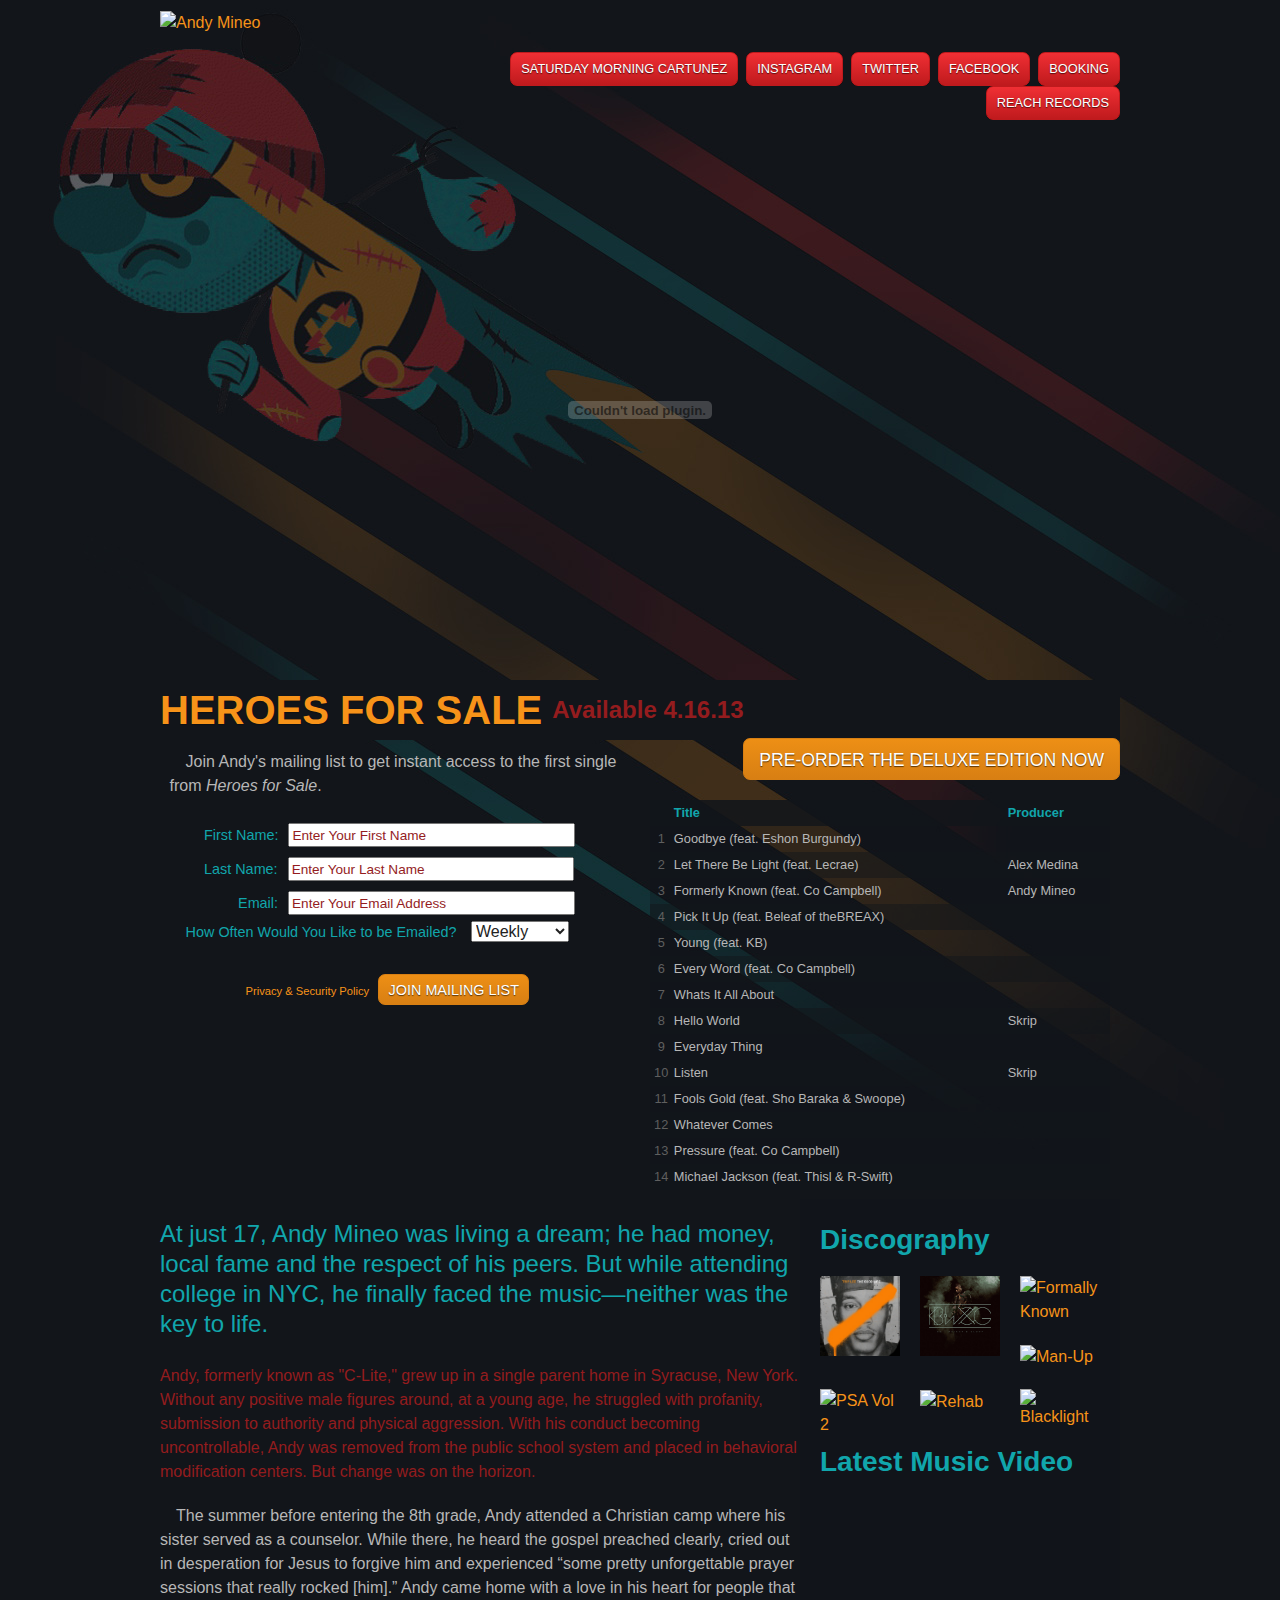
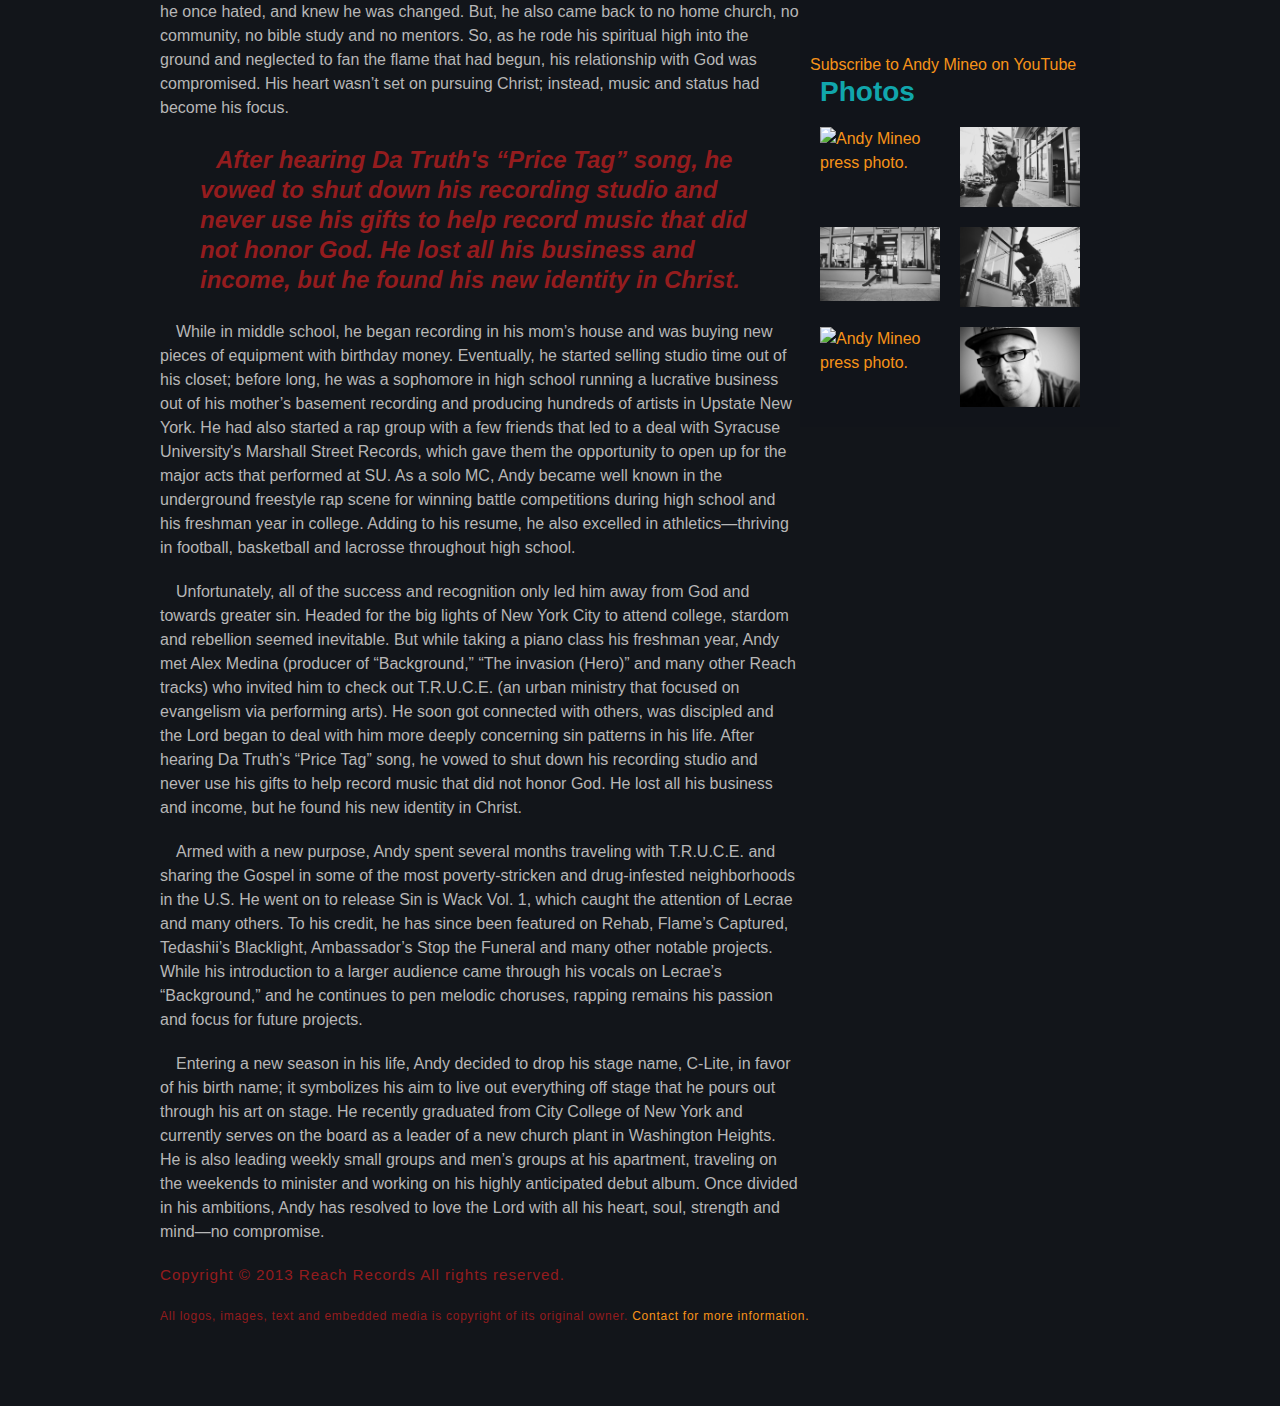
==== commit eb390cea: "Form CSS Finalized" ====
--- a/index.html
+++ b/index.html
@@ -37,18 +37,18 @@
     	<section id="formList">
     		<div id="signUpForm">
     			<p>Join Andy's mailing list to get instant access to the first single from <em>Heroes for Sale</em>.</p>
-    			<form class="signUpForm" name="signUpForm" method="get" enctype="multipart/form-data" action="mailto:ericwizkidodom@gmail.com">
-					<p><label>First Name:</label><input id="first-name" class="required" name="first-name" type="text" placeholder="Enter Your First Name" /></p>
-					<p><label>Last Name:</label><input id="last-name"  class="required" name="last-name" placeholder="Enter Your Last Name" type="text" /></p>
-					<p><label>Email:</label><input id="Email" placeholder="Enter Your Email Address" class="required" name="email" type="text" /></p><br>
-					<p><label>How Often Would You Like to be Emailed?</label>
+    			<form class="signUpFormFields" name="signUpForm" method="get" enctype="multipart/form-data" action="mailto:ericwizkidodom@gmail.com">
+					<p class="formField"><label>First Name:</label><input id="first-name" class="required" name="first-name" type="text" placeholder="Enter Your First Name" /></p>
+					<p class="formField last-name-push"><label>Last Name:</label><input id="last-name"  class="required" name="last-name" placeholder="Enter Your Last Name" type="text" /></p>
+					<p class="formField email-push"><label>Email:</label><input id="email" placeholder="Enter Your Email Address" class="required" name="email" type="text" /></p><br>
+					<p class="formSelect"><label>How Often Would You Like to be Emailed?</label>
 						<select name="frequency" id="frequency">
 							<option value="weekly">Weekly</option>
 							<option value="bi-monthly">Bi-Monthly</option>
 							<option value="monthly">Monthly</option>
 						</select>
 					</p>
-					<p id="submit"><a href="#">Privacy &amp; Security Policy</a><input type="submit" name="Join Mailing List"  value="Join Mailing List" /></p>
+					<p class="submit"><a href="#" class="privacyPolicy">Privacy &amp; Security Policy</a><input type="submit" name="Join Mailing List"  value="Join Mailing List" class="button" /></p>
 				</form>
     		</div>
     		<div id="tracklist">
--- a/css/main.css
+++ b/css/main.css
@@ -408,6 +408,153 @@
 	filter: progid:DXImageTransform.Microsoft.gradient( startColorstr='#d87f13', endColorstr='#ed8f15',GradientType=0 ); /* IE6-9 */
 }
 
+#formList {
+	width: 100%;
+	background: rgba(18, 21, 26, 0.3);
+}
+
+#signUpForm {
+	width: 48%;
+	padding: 1%;
+	float: left;
+}
+
+#signUpForm p {
+	margin: 0;
+}
+
+p.formField {
+	float: right;
+	width: 96%;
+	padding: 5px 0;
+	color: #11a6ac;
+}
+
+form {
+	margin:20px auto;
+}
+
+label {
+	width: 35%;
+	margin: 0 10px 0 0;
+	font: 300 .9em 'Open Sans', Verdana, Arial, Helvetica, sans-serif;
+}
+
+#first-name, #last-name, #email {
+	width: 63%;
+}
+
+.formField.email-push {
+	left: 34px;
+	position: relative;
+}
+
+/* Placeholder Text */
+	::-webkit-input-placeholder {
+	   color: #941C1e;
+	   font: 300 .85em 'Open Sans', Verdana, Arial, Helvetica, sans-serif;
+	}
+	:-moz-placeholder { /* Firefox 18- */
+	   color: #941C1e; 
+	   font: 300 .85em 'Open Sans', Verdana, Arial, Helvetica, sans-serif; 
+	}
+	::-moz-placeholder {  /* Firefox 19+ */
+	   color: #941C1e;  
+	   font: 300 .85em 'Open Sans', Verdana, Arial, Helvetica, sans-serif;
+	}
+	:-ms-input-placeholder {  
+	   color: #941C1e;  
+	   font: 300 .85em 'Open Sans', Verdana, Arial, Helvetica, sans-serif;
+	}
+/* Placeholder Text - Focus */	
+	:focus::-webkit-input-placeholder {
+	   color: transparent;
+	}
+	:focus:-moz-placeholder { /* Firefox 18- */
+	   color: transparent;
+	}
+	:focus::-moz-placeholder {  /* Firefox 19+ */
+	   color: transparent;
+	}
+	:focus:-ms-input-placeholder {  
+	   color: transparent;
+	}
+	
+p.formSelect {
+	color: #11a6ac;
+}
+
+p.submit {
+	margin: 30px 0 0 !important;
+}
+
+.privacyPolicy {
+	font-size: .7em;
+	margin: 0 2% 0 13%;
+}
+
+.button {
+	color: #fff;
+	font-size: .9em;
+	text-decoration: none;
+	text-transform: uppercase;
+	text-shadow: 0px 1px 1px rgba(0, 0, 0, 0.6);
+	padding: 1.5% 2%;
+	border: 1px solid #d87f13;
+	-webkit-border-radius: 7px;
+	-moz-border-radius: 7px;
+	border-radius: 7px;
+	background: #ed8f15; /* Old browsers */
+	background: -moz-linear-gradient(top,  #ed8f15 0%, #d87f13 100%); /* FF3.6+ */
+	background: -webkit-gradient(linear, left top, left bottom, color-stop(0%,#ed8f15), color-stop(100%,#d87f13)); /* Chrome,Safari4+ */
+	background: -webkit-linear-gradient(top,  #ed8f15 0%,#d87f13 100%); /* Chrome10+,Safari5.1+ */
+	background: -o-linear-gradient(top,  #ed8f15 0%,#d87f13 100%); /* Opera 11.10+ */
+	background: -ms-linear-gradient(top,  #ed8f15 0%,#d87f13 100%); /* IE10+ */
+	background: linear-gradient(to bottom,  #ed8f15 0%,#d87f13 100%); /* W3C */
+	filter: progid:DXImageTransform.Microsoft.gradient( startColorstr='#ed8f15', endColorstr='#d87f13',GradientType=0 ); /* IE6-9 */
+}
+
+.button:hover {
+	text-shadow: 0px -1px 1px rgba(0, 0, 0, 0.6);
+	background: #d87f13; /* Old browsers */
+	background: -moz-linear-gradient(top,  #d87f13 0%, #ed8f15 100%); /* FF3.6+ */
+	background: -webkit-gradient(linear, left top, left bottom, color-stop(0%,#d87f13), color-stop(100%,#ed8f15)); /* Chrome,Safari4+ */
+	background: -webkit-linear-gradient(top,  #d87f13 0%,#ed8f15 100%); /* Chrome10+,Safari5.1+ */
+	background: -o-linear-gradient(top,  #d87f13 0%,#ed8f15 100%); /* Opera 11.10+ */
+	background: -ms-linear-gradient(top,  #d87f13 0%,#ed8f15 100%); /* IE10+ */
+	background: linear-gradient(to bottom,  #d87f13 0%,#ed8f15 100%); /* W3C */
+	filter: progid:DXImageTransform.Microsoft.gradient( startColorstr='#d87f13', endColorstr='#ed8f15',GradientType=0 ); /* IE6-9 */
+}
+
+#tracklist {
+	width: 48%;
+	padding: 1%;
+	float: right;
+}
+
+table {
+	width: 100%;
+	font-size: .8em;
+	color: #b7b7b7;
+	background: rgba(18, 21, 26, 0.3);
+}
+
+thead {
+	text-align: left;
+	color: #11a6ac;
+	background: rgba(18, 21, 26, 0.8);
+}
+
+.even {
+	background: rgba(18, 21, 26, 0.5);
+}
+
+.track {
+	text-align: center;
+	color: #5f5f5f;
+}
+
+
 #bodyContent {
 	width: 66.666666666667%; /* 640px */
 	float: left;
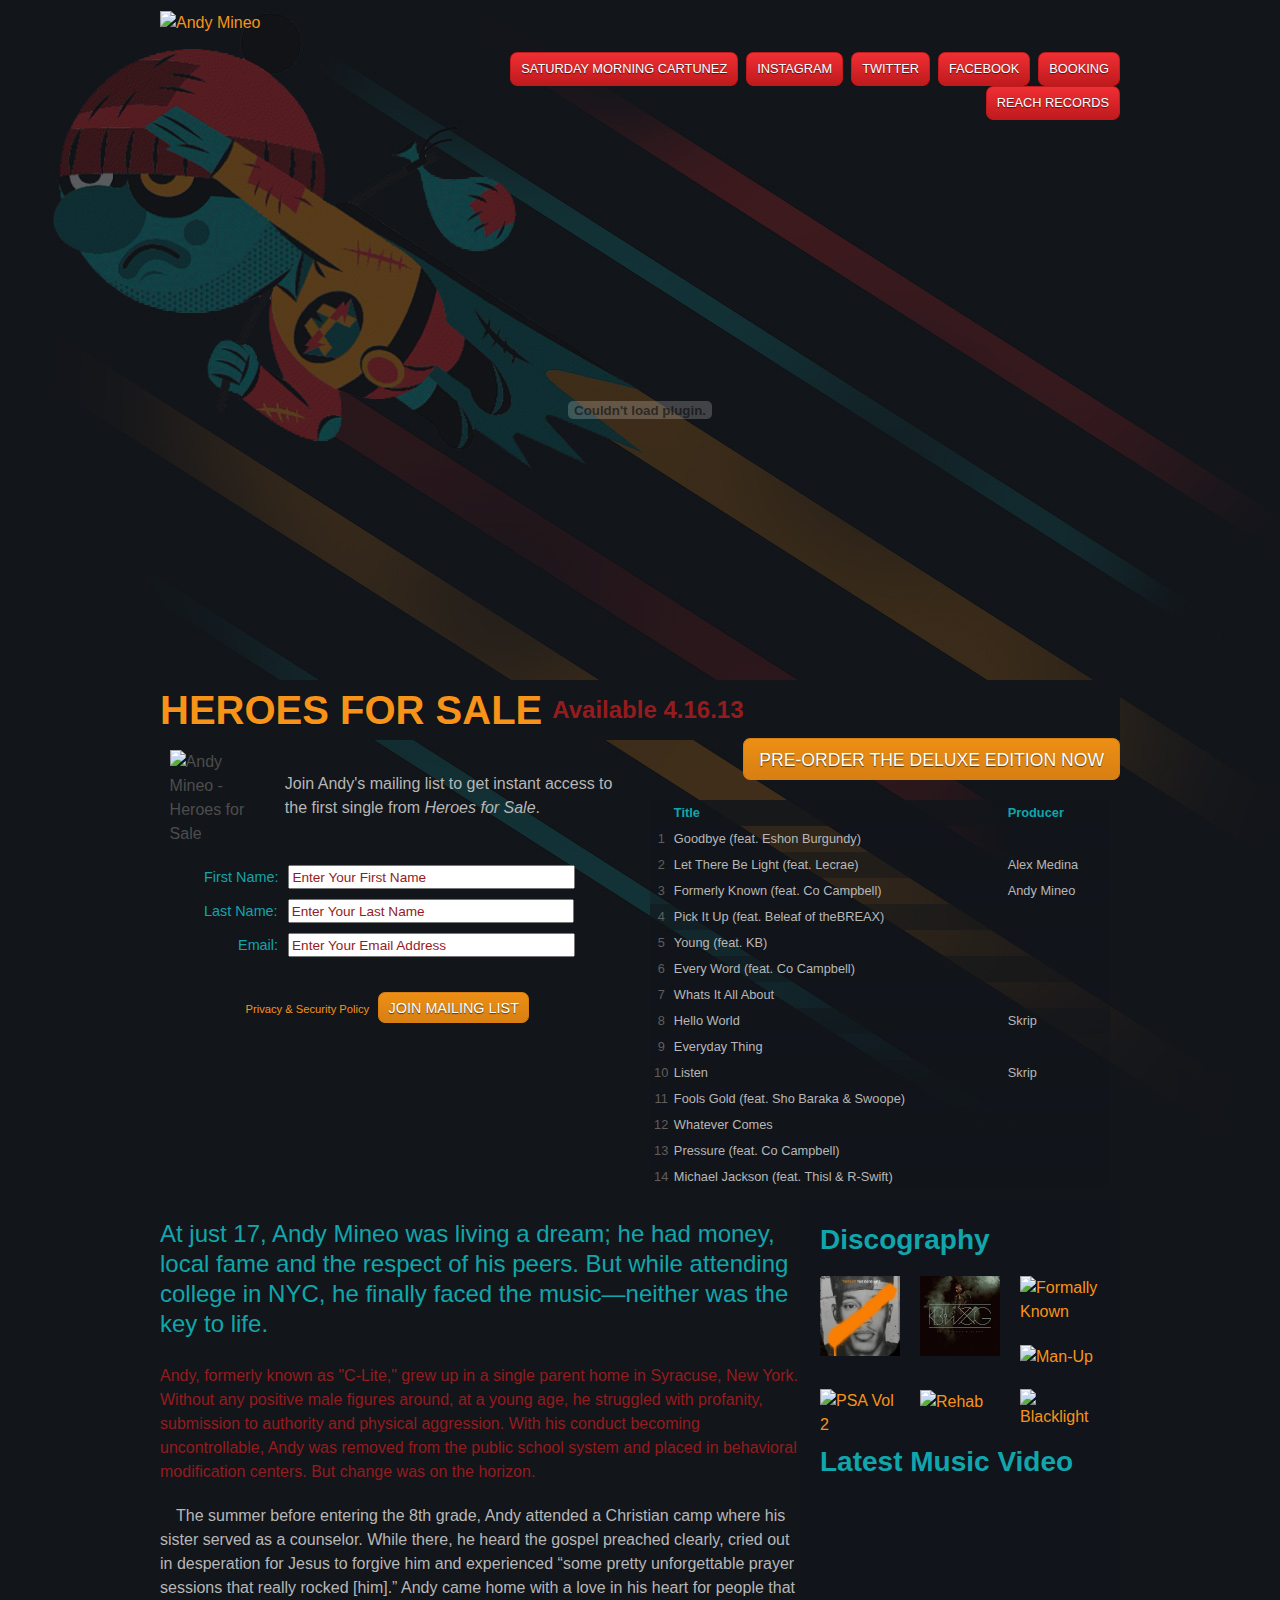
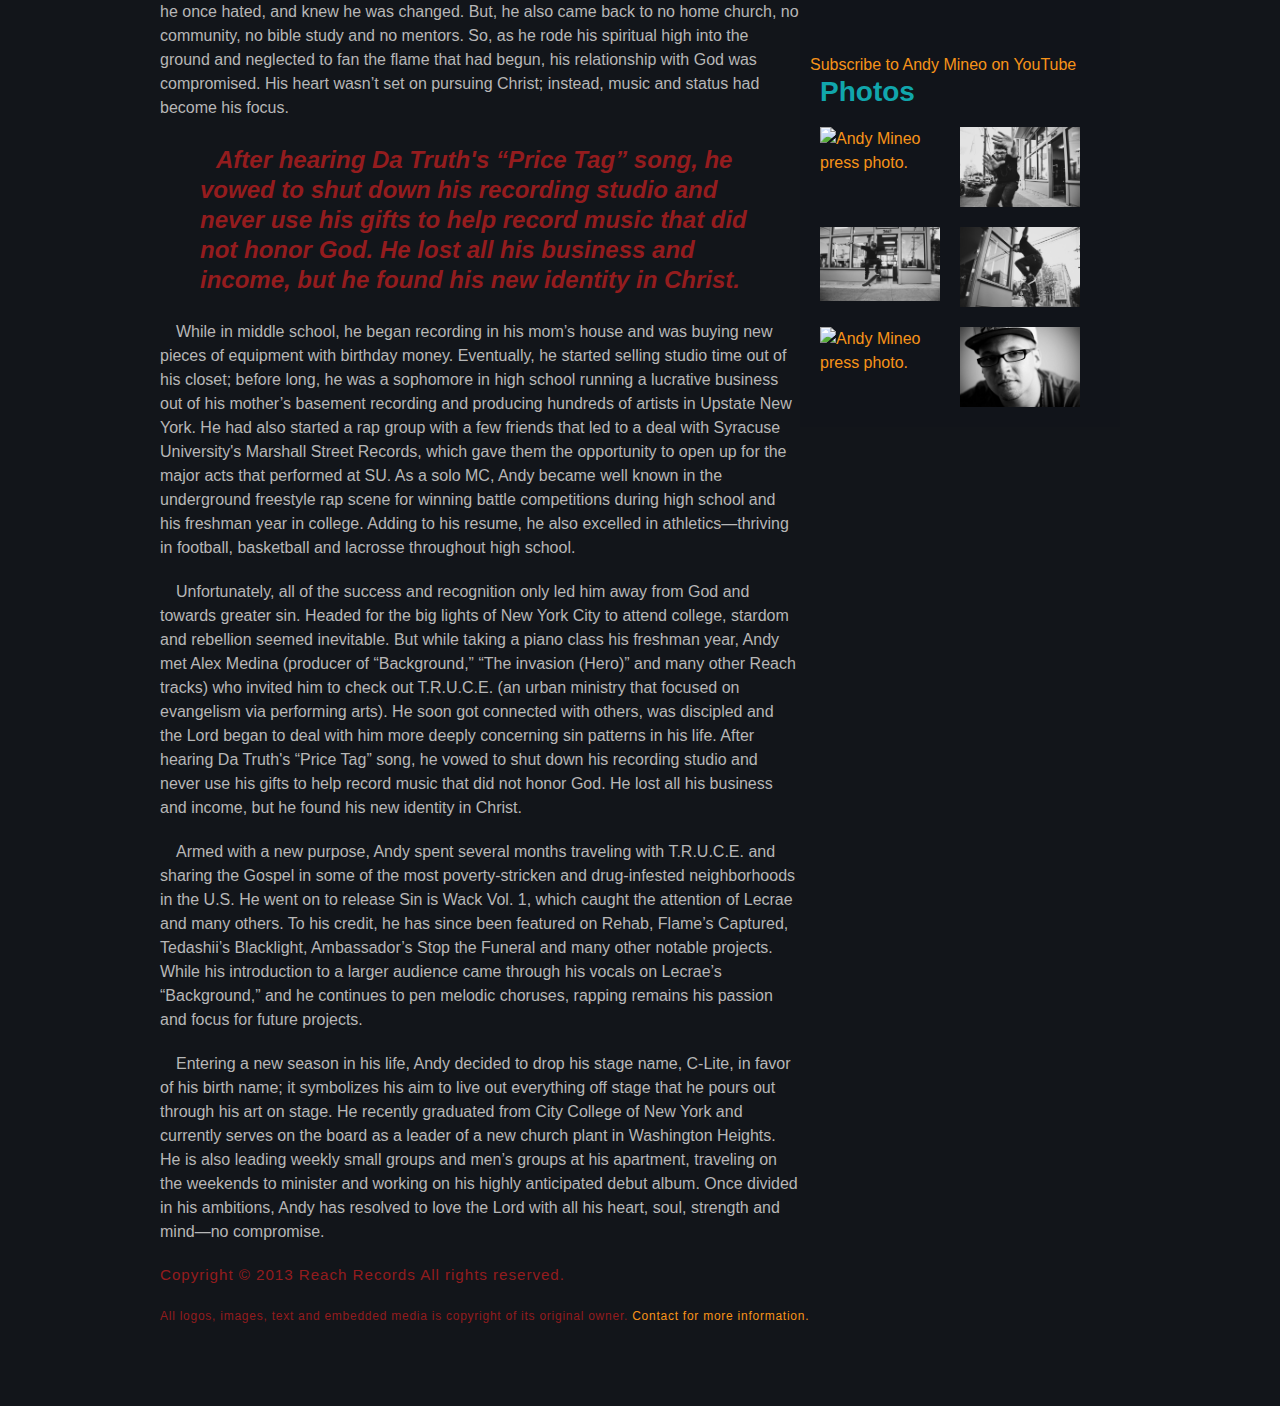
==== commit d7f064b5: "Added menu icon, and first phase of CSS for mobile nav" ====
--- a/index.html
+++ b/index.html
@@ -6,6 +6,22 @@
         <link rel="stylesheet" href="css/normalize.css">
         <link rel="stylesheet" href="css/main.css">
         <meta name="viewport" content="width=device-width, initial-scale=1.0, maximum-scale=1.0">
+        <script type="text/javascript" src="http://ajax.googleapis.com/ajax/libs/jquery/1.7/jquery.min.js"></script>
+
+<script type="text/javascript">
+jQuery(document).ready(function($){
+
+	/* prepend menu icon */
+	$('#nav-wrap').prepend('<div id="menu-icon">Menu</div>');
+	
+	/* toggle nav */
+	$("#menu-icon").on("click", function(){
+		$("#nav").slideToggle();
+		$(this).toggleClass("active");
+	});
+
+});
+</script>
     </head>
     <body>
     <div id="mainContent">
@@ -13,8 +29,8 @@
     		<div id="logo">
 				<a href="#" title="Andy Mineo x Heroes For Sale"><img src="images/hero-shield-logo.png" alt="Andy Mineo" /></a>
     		</div>
-    		<nav>
-    			<ul>
+    		<nav id="nav-wrap">
+    			<ul id="nav">
     				<li><a href="" title="">Booking</a></li>
     				<li><a href="" title="">Facebook</a></li>
     				<li><a href="" title="">Twitter</a></li>
@@ -36,23 +52,19 @@
     	</section>
     	<section id="formList">
     		<div id="signUpForm">
-    			<p>Join Andy's mailing list to get instant access to the first single from <em>Heroes for Sale</em>.</p>
+				<div id="albumArtwork">
+						<img src="images/andy-mineo-heroes-for-sale.jpg" alt="Andy Mineo - Heroes for Sale" title="Andy Mineo - Heroes for Sale" />
+				</div>
+    			<aside id="joinIntro">Join Andy's mailing list to get instant access to the first single from <em>Heroes for Sale</em>.</aside>
     			<form class="signUpFormFields" name="signUpForm" method="get" enctype="multipart/form-data" action="mailto:ericwizkidodom@gmail.com">
 					<p class="formField"><label>First Name:</label><input id="first-name" class="required" name="first-name" type="text" placeholder="Enter Your First Name" /></p>
 					<p class="formField last-name-push"><label>Last Name:</label><input id="last-name"  class="required" name="last-name" placeholder="Enter Your Last Name" type="text" /></p>
-					<p class="formField email-push"><label>Email:</label><input id="email" placeholder="Enter Your Email Address" class="required" name="email" type="text" /></p><br>
-					<p class="formSelect"><label>How Often Would You Like to be Emailed?</label>
-						<select name="frequency" id="frequency">
-							<option value="weekly">Weekly</option>
-							<option value="bi-monthly">Bi-Monthly</option>
-							<option value="monthly">Monthly</option>
-						</select>
-					</p>
+					<p class="formField email-push"><label>Email:</label><input id="email" placeholder="Enter Your Email Address" class="required" name="email" type="text" /></p>
 					<p class="submit"><a href="#" class="privacyPolicy">Privacy &amp; Security Policy</a><input type="submit" name="Join Mailing List"  value="Join Mailing List" class="button" /></p>
 				</form>
     		</div>
     		<div id="tracklist">
-				<table>
+					<table>
 					<thead>
 						<tr>
 							<th class="track">							
--- a/css/main.css
+++ b/css/main.css
@@ -267,6 +267,10 @@
 /* ==========================================================================
    Navigation
    ========================================================================== */
+
+#menu-icon {
+	display: none;
+}
 
 nav {
 	font-size: .8em; /* 12.8px */
@@ -415,12 +419,30 @@
 
 #signUpForm {
 	width: 48%;
+	height: 390px;
 	padding: 1%;
 	float: left;
 }
 
 #signUpForm p {
 	margin: 0;
+	float: right;
+}
+
+#albumArtwork {
+	float: left;
+	width: 20%;
+}
+
+#albumArtwork img {
+	max-width: 100%;
+}
+
+#joinIntro {
+	float: right;
+	width: 75%;
+	margin: 22px auto 40px auto;
+	color: #b7b7b7;
 }
 
 p.formField {
@@ -479,13 +501,10 @@
 	:focus:-ms-input-placeholder {  
 	   color: transparent;
 	}
-	
-p.formSelect {
-	color: #11a6ac;
-}
-
-p.submit {
+
+#signUpForm p.submit {
 	margin: 30px 0 0 !important;
+	width: 100%;
 }
 
 .privacyPolicy {
@@ -770,6 +789,10 @@
 		font-size: 2.1em;
 	}
 	
+	#joinIntro {
+		margin: 2px auto 20px;
+	}
+	
 	#cta {
 		width: 100%;
 		float: none;
@@ -822,6 +845,35 @@
 		height: 100%;
 	}
 	
+	#menu-icon {
+		display: block;
+		margin: 22px 0;
+		float: right;
+		color: #fff;
+		font-size: 1.1em;
+		text-decoration: none;
+		text-transform: uppercase;
+		text-shadow: 0px 1px 1px rgba(0, 0, 0, 0.6);
+		text-align: center;
+		padding: 5px 15px;
+		border: 1px solid #d87f13;
+		-webkit-border-radius: 7px;
+		-moz-border-radius: 7px;
+		border-radius: 7px;
+		background: #ed8f15;
+		background: -moz-linear-gradient(top, #ed8f15 0%, #d87f13 100%);
+		background: -webkit-gradient(linear, left top, left bottom, color-stop(0%,#ed8f15), color-stop(100%,#d87f13));
+		background: -webkit-linear-gradient(top, #ed8f15 0%,#d87f13 100%);
+		background: -o-linear-gradient(top, #ed8f15 0%,#d87f13 100%);
+		background: -ms-linear-gradient(top, #ed8f15 0%,#d87f13 100%);
+		background: linear-gradient(to bottom, #ed8f15 0%,#d87f13 100%);
+		filter: progid:DXImageTransform.Microsoft.gradient( startColorstr='#ed8f15', endColorstr='#d87f13',GradientType=0 );
+	}
+	
+	#nav {
+		display: none;
+	}
+	
 	nav {
 		font-size: .75em;
 		margin: 1% 0;
@@ -857,6 +909,10 @@
 	#cta {
 		width: 100%;
 		float: none;
+	}
+	
+	#joinIntro {
+		margin: 1px auto 40px auto;
 	}
 		
 	#bodyContent {
@@ -906,6 +962,10 @@
 		margin: 3% 0;
 	}
 	
+	#menu-icon {
+		display: block;
+	}
+	
 	nav {
 		font-size: .75em;
 		margin: 1% 0;
@@ -942,6 +1002,34 @@
 		width: 100%;
 		float: none;
 	}
+	
+	#albumArtwork {
+		float: none;
+		width: 95%;
+		margin: 0 auto;
+	}
+	
+	#joinIntro {
+		float: none;
+		width: 98%;
+		margin: 22px auto;
+	}
+	
+	form {
+		height: 160px;
+	}
+	
+	#signUpForm {
+		width: 95%;
+		float: none;
+		height: 100%;
+	}
+		
+	#tracklist {
+		width: 98%;
+		padding: 1%;
+		float: none;
+	}	
 		
 	#bodyContent {
 		width: 95%;
